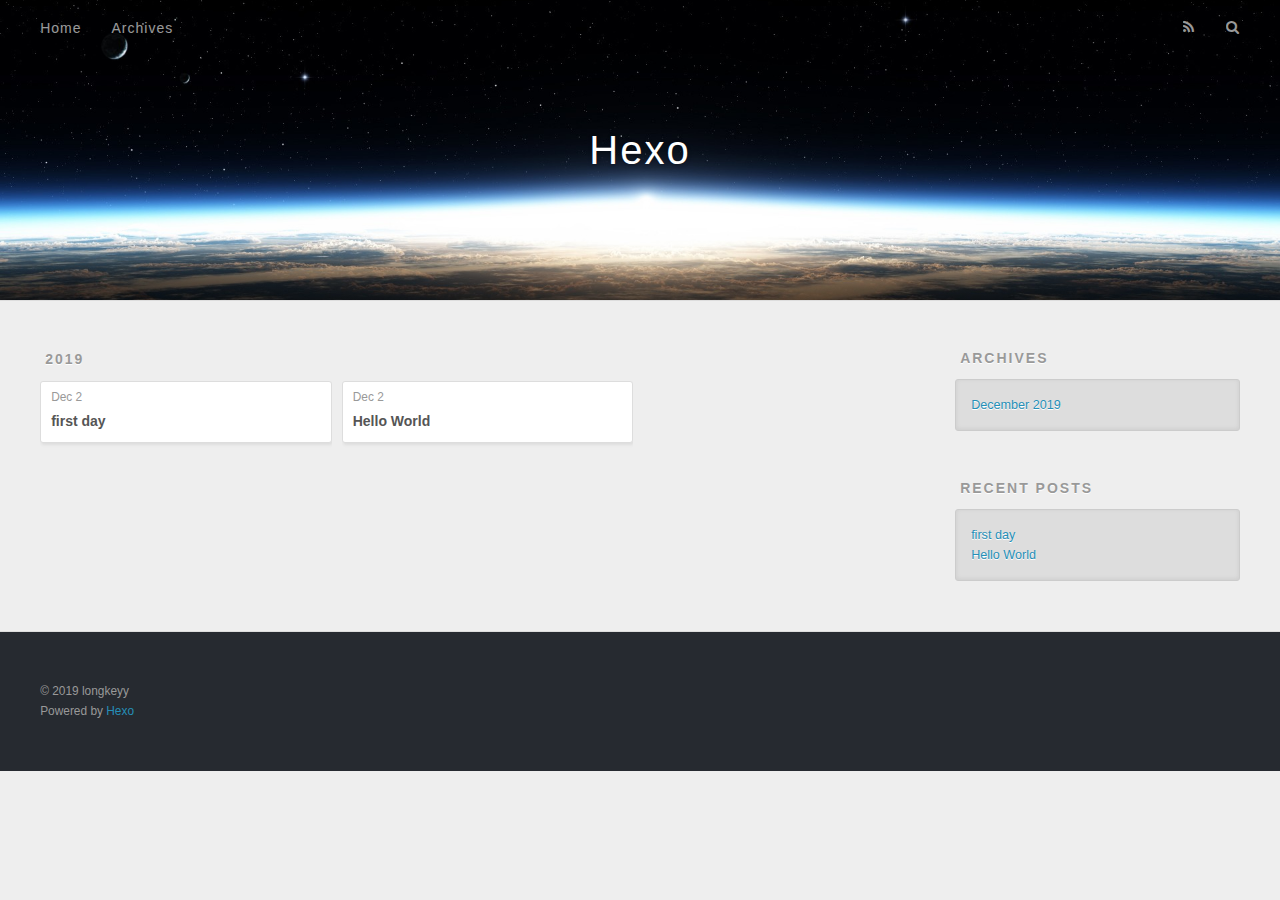
==== archives/index.html @ f872dfba "Site updated: 2019-12-02 22:12:30" ====
<!DOCTYPE html>
<html>
<head>
  <meta charset="utf-8">
  

  
  <title>Archives | Hexo</title>
  <meta name="viewport" content="width=device-width, initial-scale=1, maximum-scale=1">
  <meta property="og:type" content="website">
<meta property="og:title" content="Hexo">
<meta property="og:url" content="http:&#x2F;&#x2F;longkeyy.github.io&#x2F;archives&#x2F;index.html">
<meta property="og:site_name" content="Hexo">
<meta property="og:locale" content="en">
<meta name="twitter:card" content="summary">
  
    <link rel="alternate" href="/atom.xml" title="Hexo" type="application/atom+xml">
  
  
    <link rel="icon" href="/favicon.png">
  
  
    <link href="//fonts.googleapis.com/css?family=Source+Code+Pro" rel="stylesheet" type="text/css">
  
  <link rel="stylesheet" href="/css/style.css">
</head>

<body>
  <div id="container">
    <div id="wrap">
      <header id="header">
  <div id="banner"></div>
  <div id="header-outer" class="outer">
    <div id="header-title" class="inner">
      <h1 id="logo-wrap">
        <a href="/" id="logo">Hexo</a>
      </h1>
      
    </div>
    <div id="header-inner" class="inner">
      <nav id="main-nav">
        <a id="main-nav-toggle" class="nav-icon"></a>
        
          <a class="main-nav-link" href="/">Home</a>
        
          <a class="main-nav-link" href="/archives">Archives</a>
        
      </nav>
      <nav id="sub-nav">
        
          <a id="nav-rss-link" class="nav-icon" href="/atom.xml" title="RSS Feed"></a>
        
        <a id="nav-search-btn" class="nav-icon" title="Search"></a>
      </nav>
      <div id="search-form-wrap">
        <form action="//google.com/search" method="get" accept-charset="UTF-8" class="search-form"><input type="search" name="q" class="search-form-input" placeholder="Search"><button type="submit" class="search-form-submit">&#xF002;</button><input type="hidden" name="sitesearch" value="http://longkeyy.github.io"></form>
      </div>
    </div>
  </div>
</header>
      <div class="outer">
        <section id="main">
  
  
    
    
      
      
      <section class="archives-wrap">
        <div class="archive-year-wrap">
          <a href="/archives/2019" class="archive-year">2019</a>
        </div>
        <div class="archives">
    
    <article class="archive-article archive-type-post">
  <div class="archive-article-inner">
    <header class="archive-article-header">
      <a href="/2019/12/02/first-day/" class="archive-article-date">
  <time datetime="2019-12-02T13:22:38.000Z" itemprop="datePublished">Dec 2</time>
</a>
      
  
    <h1 itemprop="name">
      <a class="archive-article-title" href="/2019/12/02/first-day/">first day</a>
    </h1>
  

    </header>
  </div>
</article>
  
    
    
    <article class="archive-article archive-type-post">
  <div class="archive-article-inner">
    <header class="archive-article-header">
      <a href="/2019/12/02/hello-world/" class="archive-article-date">
  <time datetime="2019-12-02T11:23:50.571Z" itemprop="datePublished">Dec 2</time>
</a>
      
  
    <h1 itemprop="name">
      <a class="archive-article-title" href="/2019/12/02/hello-world/">Hello World</a>
    </h1>
  

    </header>
  </div>
</article>
  
  
    </div></section>
  


</section>
        
          <aside id="sidebar">
  
    

  
    

  
    
  
    
  <div class="widget-wrap">
    <h3 class="widget-title">Archives</h3>
    <div class="widget">
      <ul class="archive-list"><li class="archive-list-item"><a class="archive-list-link" href="/archives/2019/12/">December 2019</a></li></ul>
    </div>
  </div>


  
    
  <div class="widget-wrap">
    <h3 class="widget-title">Recent Posts</h3>
    <div class="widget">
      <ul>
        
          <li>
            <a href="/2019/12/02/first-day/">first day</a>
          </li>
        
          <li>
            <a href="/2019/12/02/hello-world/">Hello World</a>
          </li>
        
      </ul>
    </div>
  </div>

  
</aside>
        
      </div>
      <footer id="footer">
  
  <div class="outer">
    <div id="footer-info" class="inner">
      &copy; 2019 longkeyy<br>
      Powered by <a href="http://hexo.io/" target="_blank">Hexo</a>
    </div>
  </div>
</footer>
    </div>
    <nav id="mobile-nav">
  
    <a href="/" class="mobile-nav-link">Home</a>
  
    <a href="/archives" class="mobile-nav-link">Archives</a>
  
</nav>
    

<script src="//ajax.googleapis.com/ajax/libs/jquery/2.0.3/jquery.min.js"></script>


  <link rel="stylesheet" href="/fancybox/jquery.fancybox.css">
  <script src="/fancybox/jquery.fancybox.pack.js"></script>


<script src="/js/script.js"></script>



  </div>
</body>
</html>
---- css/style.css ----
body {
  width: 100%;
}
body:before,
body:after {
  content: "";
  display: table;
}
body:after {
  clear: both;
}
html,
body,
div,
span,
applet,
object,
iframe,
h1,
h2,
h3,
h4,
h5,
h6,
p,
blockquote,
pre,
a,
abbr,
acronym,
address,
big,
cite,
code,
del,
dfn,
em,
img,
ins,
kbd,
q,
s,
samp,
small,
strike,
strong,
sub,
sup,
tt,
var,
dl,
dt,
dd,
ol,
ul,
li,
fieldset,
form,
label,
legend,
table,
caption,
tbody,
tfoot,
thead,
tr,
th,
td {
  margin: 0;
  padding: 0;
  border: 0;
  outline: 0;
  font-weight: inherit;
  font-style: inherit;
  font-family: inherit;
  font-size: 100%;
  vertical-align: baseline;
}
body {
  line-height: 1;
  color: #000;
  background: #fff;
}
ol,
ul {
  list-style: none;
}
table {
  border-collapse: separate;
  border-spacing: 0;
  vertical-align: middle;
}
caption,
th,
td {
  text-align: left;
  font-weight: normal;
  vertical-align: middle;
}
a img {
  border: none;
}
input,
button {
  margin: 0;
  padding: 0;
}
input::-moz-focus-inner,
button::-moz-focus-inner {
  border: 0;
  padding: 0;
}
@font-face {
  font-family: FontAwesome;
  font-style: normal;
  font-weight: normal;
  src: url("fonts/fontawesome-webfont.eot?v=#4.0.3");
  src: url("fonts/fontawesome-webfont.eot?#iefix&v=#4.0.3") format("embedded-opentype"), url("fonts/fontawesome-webfont.woff?v=#4.0.3") format("woff"), url("fonts/fontawesome-webfont.ttf?v=#4.0.3") format("truetype"), url("fonts/fontawesome-webfont.svg#fontawesomeregular?v=#4.0.3") format("svg");
}
html,
body,
#container {
  height: 100%;
}
body {
  background: #eee;
  font: 14px -apple-system, BlinkMacSystemFont, "Segoe UI", "Roboto", "Oxygen", "Ubuntu", "Cantarell", "Fira Sans", "Droid Sans", "Helvetica Neue", sans-serif;
  -webkit-text-size-adjust: 100%;
}
.outer {
  max-width: 1220px;
  margin: 0 auto;
  padding: 0 20px;
}
.outer:before,
.outer:after {
  content: "";
  display: table;
}
.outer:after {
  clear: both;
}
.inner {
  display: inline;
  float: left;
  width: 98.33333333333333%;
  margin: 0 0.833333333333333%;
}
.left,
.alignleft {
  float: left;
}
.right,
.alignright {
  float: right;
}
.clear {
  clear: both;
}
#container {
  position: relative;
}
.mobile-nav-on {
  overflow: hidden;
}
#wrap {
  height: 100%;
  width: 100%;
  position: absolute;
  top: 0;
  left: 0;
  -webkit-transition: 0.2s ease-out;
  -moz-transition: 0.2s ease-out;
  -ms-transition: 0.2s ease-out;
  transition: 0.2s ease-out;
  z-index: 1;
  background: #eee;
}
.mobile-nav-on #wrap {
  left: 280px;
}
@media screen and (min-width: 768px) {
  #main {
    display: inline;
    float: left;
    width: 73.33333333333333%;
    margin: 0 0.833333333333333%;
  }
}
.article-date,
.article-category-link,
.archive-year,
.widget-title {
  text-decoration: none;
  text-transform: uppercase;
  letter-spacing: 2px;
  color: #999;
  margin-bottom: 1em;
  margin-left: 5px;
  line-height: 1em;
  text-shadow: 0 1px #fff;
  font-weight: bold;
}
.article-inner,
.archive-article-inner {
  background: #fff;
  -webkit-box-shadow: 1px 2px 3px #ddd;
  box-shadow: 1px 2px 3px #ddd;
  border: 1px solid #ddd;
  border-radius: 3px;
}
.article-entry h1,
.widget h1 {
  font-size: 2em;
}
.article-entry h2,
.widget h2 {
  font-size: 1.5em;
}
.article-entry h3,
.widget h3 {
  font-size: 1.3em;
}
.article-entry h4,
.widget h4 {
  font-size: 1.2em;
}
.article-entry h5,
.widget h5 {
  font-size: 1em;
}
.article-entry h6,
.widget h6 {
  font-size: 1em;
  color: #999;
}
.article-entry hr,
.widget hr {
  border: 1px dashed #ddd;
}
.article-entry strong,
.widget strong {
  font-weight: bold;
}
.article-entry em,
.widget em,
.article-entry cite,
.widget cite {
  font-style: italic;
}
.article-entry sup,
.widget sup,
.article-entry sub,
.widget sub {
  font-size: 0.75em;
  line-height: 0;
  position: relative;
  vertical-align: baseline;
}
.article-entry sup,
.widget sup {
  top: -0.5em;
}
.article-entry sub,
.widget sub {
  bottom: -0.2em;
}
.article-entry small,
.widget small {
  font-size: 0.85em;
}
.article-entry acronym,
.widget acronym,
.article-entry abbr,
.widget abbr {
  border-bottom: 1px dotted;
}
.article-entry ul,
.widget ul,
.article-entry ol,
.widget ol,
.article-entry dl,
.widget dl {
  margin: 0 20px;
  line-height: 1.6em;
}
.article-entry ul ul,
.widget ul ul,
.article-entry ol ul,
.widget ol ul,
.article-entry ul ol,
.widget ul ol,
.article-entry ol ol,
.widget ol ol {
  margin-top: 0;
  margin-bottom: 0;
}
.article-entry ul,
.widget ul {
  list-style: disc;
}
.article-entry ol,
.widget ol {
  list-style: decimal;
}
.article-entry dt,
.widget dt {
  font-weight: bold;
}
#header {
  height: 300px;
  position: relative;
  border-bottom: 1px solid #ddd;
}
#header:before,
#header:after {
  content: "";
  position: absolute;
  left: 0;
  right: 0;
  height: 40px;
}
#header:before {
  top: 0;
  background: -webkit-linear-gradient(rgba(0,0,0,0.2), transparent);
  background: -moz-linear-gradient(rgba(0,0,0,0.2), transparent);
  background: -ms-linear-gradient(rgba(0,0,0,0.2), transparent);
  background: linear-gradient(rgba(0,0,0,0.2), transparent);
}
#header:after {
  bottom: 0;
  background: -webkit-linear-gradient(transparent, rgba(0,0,0,0.2));
  background: -moz-linear-gradient(transparent, rgba(0,0,0,0.2));
  background: -ms-linear-gradient(transparent, rgba(0,0,0,0.2));
  background: linear-gradient(transparent, rgba(0,0,0,0.2));
}
#header-outer {
  height: 100%;
  position: relative;
}
#header-inner {
  position: relative;
  overflow: hidden;
}
#banner {
  position: absolute;
  top: 0;
  left: 0;
  width: 100%;
  height: 100%;
  background: url("images/banner.jpg") center #000;
  -webkit-background-size: cover;
  -moz-background-size: cover;
  background-size: cover;
  z-index: -1;
}
#header-title {
  text-align: center;
  height: 40px;
  position: absolute;
  top: 50%;
  left: 0;
  margin-top: -20px;
}
#logo,
#subtitle {
  text-decoration: none;
  color: #fff;
  font-weight: 300;
  text-shadow: 0 1px 4px rgba(0,0,0,0.3);
}
#logo {
  font-size: 40px;
  line-height: 40px;
  letter-spacing: 2px;
}
#subtitle {
  font-size: 16px;
  line-height: 16px;
  letter-spacing: 1px;
}
#subtitle-wrap {
  margin-top: 16px;
}
#main-nav {
  float: left;
  margin-left: -15px;
}
.nav-icon,
.main-nav-link {
  float: left;
  color: #fff;
  opacity: 0.6;
  text-decoration: none;
  text-shadow: 0 1px rgba(0,0,0,0.2);
  -webkit-transition: opacity 0.2s;
  -moz-transition: opacity 0.2s;
  -ms-transition: opacity 0.2s;
  transition: opacity 0.2s;
  display: block;
  padding: 20px 15px;
}
.nav-icon:hover,
.main-nav-link:hover {
  opacity: 1;
}
.nav-icon {
  font-family: FontAwesome;
  text-align: center;
  font-size: 14px;
  width: 14px;
  height: 14px;
  padding: 20px 15px;
  position: relative;
  cursor: pointer;
}
.main-nav-link {
  font-weight: 300;
  letter-spacing: 1px;
}
@media screen and (max-width: 479px) {
  .main-nav-link {
    display: none;
  }
}
#main-nav-toggle {
  display: none;
}
#main-nav-toggle:before {
  content: "\f0c9";
}
@media screen and (max-width: 479px) {
  #main-nav-toggle {
    display: block;
  }
}
#sub-nav {
  float: right;
  margin-right: -15px;
}
#nav-rss-link:before {
  content: "\f09e";
}
#nav-search-btn:before {
  content: "\f002";
}
#search-form-wrap {
  position: absolute;
  top: 15px;
  width: 150px;
  height: 30px;
  right: -150px;
  opacity: 0;
  -webkit-transition: 0.2s ease-out;
  -moz-transition: 0.2s ease-out;
  -ms-transition: 0.2s ease-out;
  transition: 0.2s ease-out;
}
#search-form-wrap.on {
  opacity: 1;
  right: 0;
}
@media screen and (max-width: 479px) {
  #search-form-wrap {
    width: 100%;
    right: -100%;
  }
}
.search-form {
  position: absolute;
  top: 0;
  left: 0;
  right: 0;
  background: #fff;
  padding: 5px 15px;
  border-radius: 15px;
  -webkit-box-shadow: 0 0 10px rgba(0,0,0,0.3);
  box-shadow: 0 0 10px rgba(0,0,0,0.3);
}
.search-form-input {
  border: none;
  background: none;
  color: #555;
  width: 100%;
  font: 13px -apple-system, BlinkMacSystemFont, "Segoe UI", "Roboto", "Oxygen", "Ubuntu", "Cantarell", "Fira Sans", "Droid Sans", "Helvetica Neue", sans-serif;
  outline: none;
}
.search-form-input::-webkit-search-results-decoration,
.search-form-input::-webkit-search-cancel-button {
  -webkit-appearance: none;
}
.search-form-submit {
  position: absolute;
  top: 50%;
  right: 10px;
  margin-top: -7px;
  font: 13px FontAwesome;
  border: none;
  background: none;
  color: #bbb;
  cursor: pointer;
}
.search-form-submit:hover,
.search-form-submit:focus {
  color: #777;
}
.article {
  margin: 50px 0;
}
.article-inner {
  overflow: hidden;
}
.article-meta:before,
.article-meta:after {
  content: "";
  display: table;
}
.article-meta:after {
  clear: both;
}
.article-date {
  float: left;
}
.article-category {
  float: left;
  line-height: 1em;
  color: #ccc;
  text-shadow: 0 1px #fff;
  margin-left: 8px;
}
.article-category:before {
  content: "\2022";
}
.article-category-link {
  margin: 0 12px 1em;
}
.article-header {
  padding: 20px 20px 0;
}
.article-title {
  text-decoration: none;
  font-size: 2em;
  font-weight: bold;
  color: #555;
  line-height: 1.1em;
  -webkit-transition: color 0.2s;
  -moz-transition: color 0.2s;
  -ms-transition: color 0.2s;
  transition: color 0.2s;
}
a.article-title:hover {
  color: #258fb8;
}
.article-entry {
  color: #555;
  padding: 0 20px;
}
.article-entry:before,
.article-entry:after {
  content: "";
  display: table;
}
.article-entry:after {
  clear: both;
}
.article-entry p,
.article-entry table {
  line-height: 1.6em;
  margin: 1.6em 0;
}
.article-entry h1,
.article-entry h2,
.article-entry h3,
.article-entry h4,
.article-entry h5,
.article-entry h6 {
  font-weight: bold;
}
.article-entry h1,
.article-entry h2,
.article-entry h3,
.article-entry h4,
.article-entry h5,
.article-entry h6 {
  line-height: 1.1em;
  margin: 1.1em 0;
}
.article-entry a {
  color: #258fb8;
  text-decoration: none;
}
.article-entry a:hover {
  text-decoration: underline;
}
.article-entry ul,
.article-entry ol,
.article-entry dl {
  margin-top: 1.6em;
  margin-bottom: 1.6em;
}
.article-entry img,
.article-entry video {
  max-width: 100%;
  height: auto;
  display: block;
  margin: auto;
}
.article-entry iframe {
  border: none;
}
.article-entry table {
  width: 100%;
  border-collapse: collapse;
  border-spacing: 0;
}
.article-entry th {
  font-weight: bold;
  border-bottom: 3px solid #ddd;
  padding-bottom: 0.5em;
}
.article-entry td {
  border-bottom: 1px solid #ddd;
  padding: 10px 0;
}
.article-entry blockquote {
  font-family: Georgia, "Times New Roman", serif;
  font-size: 1.4em;
  margin: 1.6em 20px;
  text-align: center;
}
.article-entry blockquote footer {
  font-size: 14px;
  margin: 1.6em 0;
  font-family: -apple-system, BlinkMacSystemFont, "Segoe UI", "Roboto", "Oxygen", "Ubuntu", "Cantarell", "Fira Sans", "Droid Sans", "Helvetica Neue", sans-serif;
}
.article-entry blockquote footer cite:before {
  content: "—";
  padding: 0 0.5em;
}
.article-entry .pullquote {
  text-align: left;
  width: 45%;
  margin: 0;
}
.article-entry .pullquote.left {
  margin-left: 0.5em;
  margin-right: 1em;
}
.article-entry .pullquote.right {
  margin-right: 0.5em;
  margin-left: 1em;
}
.article-entry .caption {
  color: #999;
  display: block;
  font-size: 0.9em;
  margin-top: 0.5em;
  position: relative;
  text-align: center;
}
.article-entry .video-container {
  position: relative;
  padding-top: 56.25%;
  height: 0;
  overflow: hidden;
}
.article-entry .video-container iframe,
.article-entry .video-container object,
.article-entry .video-container embed {
  position: absolute;
  top: 0;
  left: 0;
  width: 100%;
  height: 100%;
  margin-top: 0;
}
.article-more-link a {
  display: inline-block;
  line-height: 1em;
  padding: 6px 15px;
  border-radius: 15px;
  background: #eee;
  color: #999;
  text-shadow: 0 1px #fff;
  text-decoration: none;
}
.article-more-link a:hover {
  background: #258fb8;
  color: #fff;
  text-decoration: none;
  text-shadow: 0 1px #1e7293;
}
.article-footer {
  font-size: 0.85em;
  line-height: 1.6em;
  border-top: 1px solid #ddd;
  padding-top: 1.6em;
  margin: 0 20px 20px;
}
.article-footer:before,
.article-footer:after {
  content: "";
  display: table;
}
.article-footer:after {
  clear: both;
}
.article-footer a {
  color: #999;
  text-decoration: none;
}
.article-footer a:hover {
  color: #555;
}
.article-tag-list-item {
  float: left;
  margin-right: 10px;
}
.article-tag-list-link:before {
  content: "#";
}
.article-comment-link {
  float: right;
}
.article-comment-link:before {
  content: "\f075";
  font-family: FontAwesome;
  padding-right: 8px;
}
.article-share-link {
  cursor: pointer;
  float: right;
  margin-left: 20px;
}
.article-share-link:before {
  content: "\f064";
  font-family: FontAwesome;
  padding-right: 6px;
}
#article-nav {
  position: relative;
}
#article-nav:before,
#article-nav:after {
  content: "";
  display: table;
}
#article-nav:after {
  clear: both;
}
@media screen and (min-width: 768px) {
  #article-nav {
    margin: 50px 0;
  }
  #article-nav:before {
    width: 8px;
    height: 8px;
    position: absolute;
    top: 50%;
    left: 50%;
    margin-top: -4px;
    margin-left: -4px;
    content: "";
    border-radius: 50%;
    background: #ddd;
    -webkit-box-shadow: 0 1px 2px #fff;
    box-shadow: 0 1px 2px #fff;
  }
}
.article-nav-link-wrap {
  text-decoration: none;
  text-shadow: 0 1px #fff;
  color: #999;
  -webkit-box-sizing: border-box;
  -moz-box-sizing: border-box;
  box-sizing: border-box;
  margin-top: 50px;
  text-align: center;
  display: block;
}
.article-nav-link-wrap:hover {
  color: #555;
}
@media screen and (min-width: 768px) {
  .article-nav-link-wrap {
    width: 50%;
    margin-top: 0;
  }
}
@media screen and (min-width: 768px) {
  #article-nav-newer {
    float: left;
    text-align: right;
    padding-right: 20px;
  }
}
@media screen and (min-width: 768px) {
  #article-nav-older {
    float: right;
    text-align: left;
    padding-left: 20px;
  }
}
.article-nav-caption {
  text-transform: uppercase;
  letter-spacing: 2px;
  color: #ddd;
  line-height: 1em;
  font-weight: bold;
}
#article-nav-newer .article-nav-caption {
  margin-right: -2px;
}
.article-nav-title {
  font-size: 0.85em;
  line-height: 1.6em;
  margin-top: 0.5em;
}
.article-share-box {
  position: absolute;
  display: none;
  background: #fff;
  -webkit-box-shadow: 1px 2px 10px rgba(0,0,0,0.2);
  box-shadow: 1px 2px 10px rgba(0,0,0,0.2);
  border-radius: 3px;
  margin-left: -145px;
  overflow: hidden;
  z-index: 1;
}
.article-share-box.on {
  display: block;
}
.article-share-input {
  width: 100%;
  background: none;
  -webkit-box-sizing: border-box;
  -moz-box-sizing: border-box;
  box-sizing: border-box;
  font: 14px -apple-system, BlinkMacSystemFont, "Segoe UI", "Roboto", "Oxygen", "Ubuntu", "Cantarell", "Fira Sans", "Droid Sans", "Helvetica Neue", sans-serif;
  padding: 0 15px;
  color: #555;
  outline: none;
  border: 1px solid #ddd;
  border-radius: 3px 3px 0 0;
  height: 36px;
  line-height: 36px;
}
.article-share-links {
  background: #eee;
}
.article-share-links:before,
.article-share-links:after {
  content: "";
  display: table;
}
.article-share-links:after {
  clear: both;
}
.article-share-twitter,
.article-share-facebook,
.article-share-pinterest,
.article-share-google {
  width: 50px;
  height: 36px;
  display: block;
  float: left;
  position: relative;
  color: #999;
  text-shadow: 0 1px #fff;
}
.article-share-twitter:before,
.article-share-facebook:before,
.article-share-pinterest:before,
.article-share-google:before {
  font-size: 20px;
  font-family: FontAwesome;
  width: 20px;
  height: 20px;
  position: absolute;
  top: 50%;
  left: 50%;
  margin-top: -10px;
  margin-left: -10px;
  text-align: center;
}
.article-share-twitter:hover,
.article-share-facebook:hover,
.article-share-pinterest:hover,
.article-share-google:hover {
  color: #fff;
}
.article-share-twitter:before {
  content: "\f099";
}
.article-share-twitter:hover {
  background: #00aced;
  text-shadow: 0 1px #008abe;
}
.article-share-facebook:before {
  content: "\f09a";
}
.article-share-facebook:hover {
  background: #3b5998;
  text-shadow: 0 1px #2f477a;
}
.article-share-pinterest:before {
  content: "\f0d2";
}
.article-share-pinterest:hover {
  background: #cb2027;
  text-shadow: 0 1px #a21a1f;
}
.article-share-google:before {
  content: "\f0d5";
}
.article-share-google:hover {
  background: #dd4b39;
  text-shadow: 0 1px #be3221;
}
.article-gallery {
  background: #000;
  position: relative;
}
.article-gallery-photos {
  position: relative;
  overflow: hidden;
}
.article-gallery-img {
  display: none;
  max-width: 100%;
}
.article-gallery-img:first-child {
  display: block;
}
.article-gallery-img.loaded {
  position: absolute;
  display: block;
}
.article-gallery-img img {
  display: block;
  max-width: 100%;
  margin: 0 auto;
}
#comments {
  background: #fff;
  -webkit-box-shadow: 1px 2px 3px #ddd;
  box-shadow: 1px 2px 3px #ddd;
  padding: 20px;
  border: 1px solid #ddd;
  border-radius: 3px;
  margin: 50px 0;
}
#comments a {
  color: #258fb8;
}
.archives-wrap {
  margin: 50px 0;
}
.archives:before,
.archives:after {
  content: "";
  display: table;
}
.archives:after {
  clear: both;
}
.archive-year-wrap {
  margin-bottom: 1em;
}
.archives {
  -webkit-column-gap: 10px;
  -moz-column-gap: 10px;
  column-gap: 10px;
}
@media screen and (min-width: 480px) and (max-width: 767px) {
  .archives {
    -webkit-column-count: 2;
    -moz-column-count: 2;
    column-count: 2;
  }
}
@media screen and (min-width: 768px) {
  .archives {
    -webkit-column-count: 3;
    -moz-column-count: 3;
    column-count: 3;
  }
}
.archive-article {
  -webkit-column-break-inside: avoid;
  page-break-inside: avoid;
  overflow: hidden;
  break-inside: avoid-column;
}
.archive-article-inner {
  padding: 10px;
  margin-bottom: 15px;
}
.archive-article-title {
  text-decoration: none;
  font-weight: bold;
  color: #555;
  -webkit-transition: color 0.2s;
  -moz-transition: color 0.2s;
  -ms-transition: color 0.2s;
  transition: color 0.2s;
  line-height: 1.6em;
}
.archive-article-title:hover {
  color: #258fb8;
}
.archive-article-footer {
  margin-top: 1em;
}
.archive-article-date {
  color: #999;
  text-decoration: none;
  font-size: 0.85em;
  line-height: 1em;
  margin-bottom: 0.5em;
  display: block;
}
#page-nav {
  margin: 50px auto;
  background: #fff;
  -webkit-box-shadow: 1px 2px 3px #ddd;
  box-shadow: 1px 2px 3px #ddd;
  border: 1px solid #ddd;
  border-radius: 3px;
  text-align: center;
  color: #999;
  overflow: hidden;
}
#page-nav:before,
#page-nav:after {
  content: "";
  display: table;
}
#page-nav:after {
  clear: both;
}
#page-nav a,
#page-nav span {
  padding: 10px 20px;
  line-height: 1;
  height: 2ex;
}
#page-nav a {
  color: #999;
  text-decoration: none;
}
#page-nav a:hover {
  background: #999;
  color: #fff;
}
#page-nav .prev {
  float: left;
}
#page-nav .next {
  float: right;
}
#page-nav .page-number {
  display: inline-block;
}
@media screen and (max-width: 479px) {
  #page-nav .page-number {
    display: none;
  }
}
#page-nav .current {
  color: #555;
  font-weight: bold;
}
#page-nav .space {
  color: #ddd;
}
#footer {
  background: #262a30;
  padding: 50px 0;
  border-top: 1px solid #ddd;
  color: #999;
}
#footer a {
  color: #258fb8;
  text-decoration: none;
}
#footer a:hover {
  text-decoration: underline;
}
#footer-info {
  line-height: 1.6em;
  font-size: 0.85em;
}
.article-entry pre,
.article-entry .highlight {
  background: #2d2d2d;
  margin: 0 -20px;
  padding: 15px 20px;
  border-style: solid;
  border-color: #ddd;
  border-width: 1px 0;
  overflow: auto;
  color: #ccc;
  line-height: 22.400000000000002px;
}
.article-entry .highlight .gutter pre,
.article-entry .gist .gist-file .gist-data .line-numbers {
  color: #666;
  font-size: 0.85em;
}
.article-entry pre,
.article-entry code {
  font-family: "Source Code Pro", Consolas, Monaco, Menlo, Consolas, monospace;
}
.article-entry code {
  background: #eee;
  text-shadow: 0 1px #fff;
  padding: 0 0.3em;
}
.article-entry pre code {
  background: none;
  text-shadow: none;
  padding: 0;
}
.article-entry .highlight pre {
  border: none;
  margin: 0;
  padding: 0;
}
.article-entry .highlight table {
  margin: 0;
  width: auto;
}
.article-entry .highlight td {
  border: none;
  padding: 0;
}
.article-entry .highlight figcaption {
  font-size: 0.85em;
  color: #999;
  line-height: 1em;
  margin-bottom: 1em;
}
.article-entry .highlight figcaption:before,
.article-entry .highlight figcaption:after {
  content: "";
  display: table;
}
.article-entry .highlight figcaption:after {
  clear: both;
}
.article-entry .highlight figcaption a {
  float: right;
}
.article-entry .highlight .gutter pre {
  text-align: right;
  padding-right: 20px;
}
.article-entry .highlight .line {
  height: 22.400000000000002px;
}
.article-entry .highlight .line.marked {
  background: #515151;
}
.article-entry .gist {
  margin: 0 -20px;
  border-style: solid;
  border-color: #ddd;
  border-width: 1px 0;
  background: #2d2d2d;
  padding: 15px 20px 15px 0;
}
.article-entry .gist .gist-file {
  border: none;
  font-family: "Source Code Pro", Consolas, Monaco, Menlo, Consolas, monospace;
  margin: 0;
}
.article-entry .gist .gist-file .gist-data {
  background: none;
  border: none;
}
.article-entry .gist .gist-file .gist-data .line-numbers {
  background: none;
  border: none;
  padding: 0 20px 0 0;
}
.article-entry .gist .gist-file .gist-data .line-data {
  padding: 0 !important;
}
.article-entry .gist .gist-file .highlight {
  margin: 0;
  padding: 0;
  border: none;
}
.article-entry .gist .gist-file .gist-meta {
  background: #2d2d2d;
  color: #999;
  font: 0.85em -apple-system, BlinkMacSystemFont, "Segoe UI", "Roboto", "Oxygen", "Ubuntu", "Cantarell", "Fira Sans", "Droid Sans", "Helvetica Neue", sans-serif;
  text-shadow: 0 0;
  padding: 0;
  margin-top: 1em;
  margin-left: 20px;
}
.article-entry .gist .gist-file .gist-meta a {
  color: #258fb8;
  font-weight: normal;
}
.article-entry .gist .gist-file .gist-meta a:hover {
  text-decoration: underline;
}
pre .comment,
pre .title {
  color: #999;
}
pre .variable,
pre .attribute,
pre .tag,
pre .regexp,
pre .ruby .constant,
pre .xml .tag .title,
pre .xml .pi,
pre .xml .doctype,
pre .html .doctype,
pre .css .id,
pre .css .class,
pre .css .pseudo {
  color: #f2777a;
}
pre .number,
pre .preprocessor,
pre .built_in,
pre .literal,
pre .params,
pre .constant {
  color: #f99157;
}
pre .class,
pre .ruby .class .title,
pre .css .rules .attribute {
  color: #9c9;
}
pre .string,
pre .value,
pre .inheritance,
pre .header,
pre .ruby .symbol,
pre .xml .cdata {
  color: #9c9;
}
pre .css .hexcolor {
  color: #6cc;
}
pre .function,
pre .python .decorator,
pre .python .title,
pre .ruby .function .title,
pre .ruby .title .keyword,
pre .perl .sub,
pre .javascript .title,
pre .coffeescript .title {
  color: #69c;
}
pre .keyword,
pre .javascript .function {
  color: #c9c;
}
@media screen and (max-width: 479px) {
  #mobile-nav {
    position: absolute;
    top: 0;
    left: 0;
    width: 280px;
    height: 100%;
    background: #191919;
    border-right: 1px solid #fff;
  }
}
@media screen and (max-width: 479px) {
  .mobile-nav-link {
    display: block;
    color: #999;
    text-decoration: none;
    padding: 15px 20px;
    font-weight: bold;
  }
  .mobile-nav-link:hover {
    color: #fff;
  }
}
@media screen and (min-width: 768px) {
  #sidebar {
    display: inline;
    float: left;
    width: 23.333333333333332%;
    margin: 0 0.833333333333333%;
  }
}
.widget-wrap {
  margin: 50px 0;
}
.widget {
  color: #777;
  text-shadow: 0 1px #fff;
  background: #ddd;
  -webkit-box-shadow: 0 -1px 4px #ccc inset;
  box-shadow: 0 -1px 4px #ccc inset;
  border: 1px solid #ccc;
  padding: 15px;
  border-radius: 3px;
}
.widget a {
  color: #258fb8;
  text-decoration: none;
}
.widget a:hover {
  text-decoration: underline;
}
.widget ul ul,
.widget ol ul,
.widget dl ul,
.widget ul ol,
.widget ol ol,
.widget dl ol,
.widget ul dl,
.widget ol dl,
.widget dl dl {
  margin-left: 15px;
  list-style: disc;
}
.widget {
  line-height: 1.6em;
  word-wrap: break-word;
  font-size: 0.9em;
}
.widget ul,
.widget ol {
  list-style: none;
  margin: 0;
}
.widget ul ul,
.widget ol ul,
.widget ul ol,
.widget ol ol {
  margin: 0 20px;
}
.widget ul ul,
.widget ol ul {
  list-style: disc;
}
.widget ul ol,
.widget ol ol {
  list-style: decimal;
}
.category-list-count,
.tag-list-count,
.archive-list-count {
  padding-left: 5px;
  color: #999;
  font-size: 0.85em;
}
.category-list-count:before,
.tag-list-count:before,
.archive-list-count:before {
  content: "(";
}
.category-list-count:after,
.tag-list-count:after,
.archive-list-count:after {
  content: ")";
}
.tagcloud a {
  margin-right: 5px;
  display: inline-block;
}
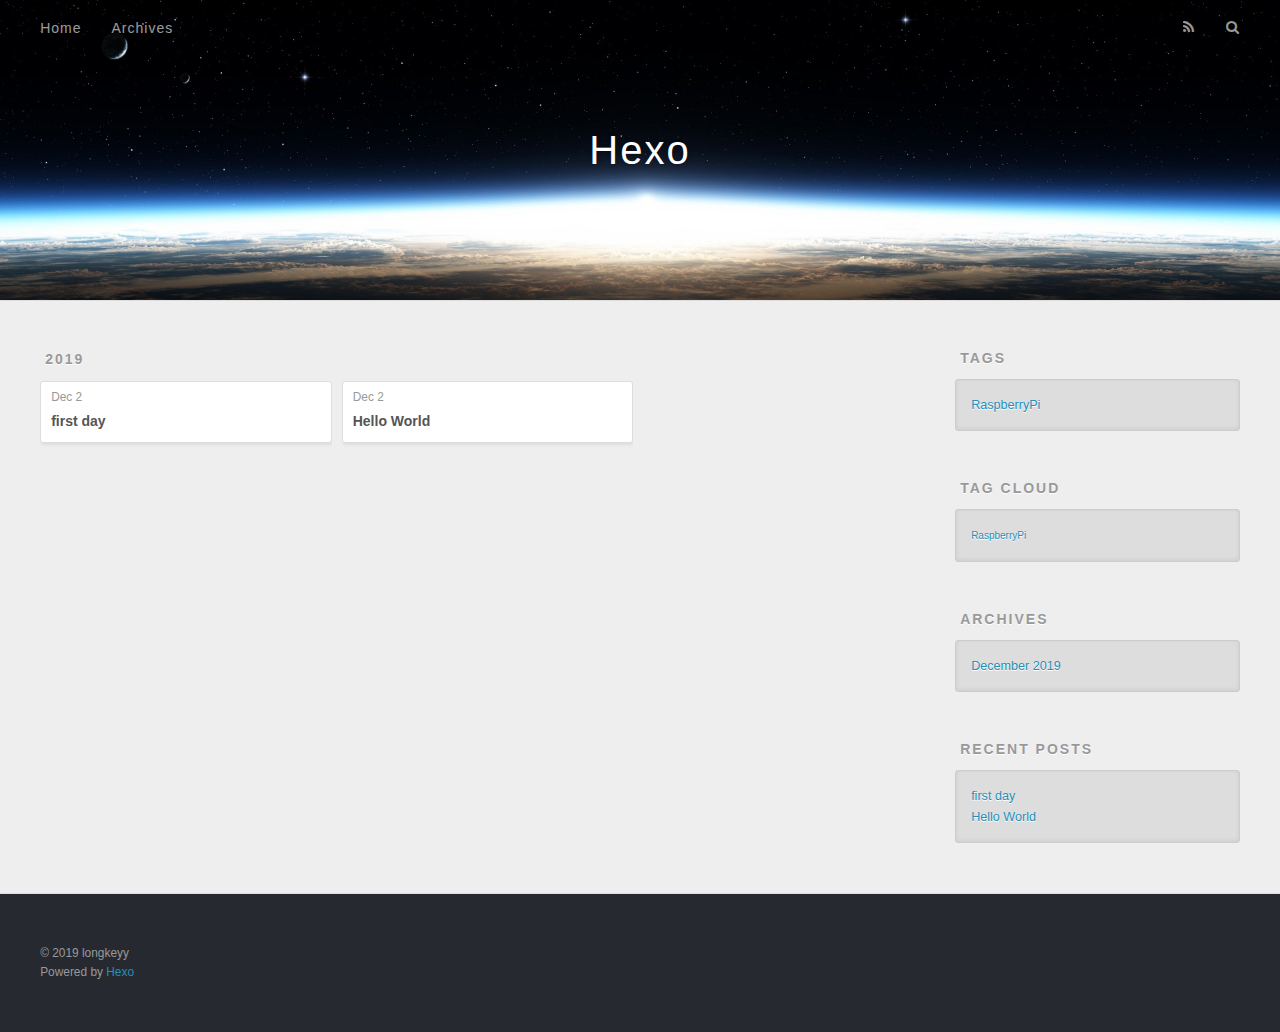
==== commit 0c9107ba: "Site updated: 2019-12-02 22:13:33" ====
--- a/archives/index.html
+++ b/archives/index.html
@@ -121,9 +121,23 @@
 
   
     
-
-  
-    
+  <div class="widget-wrap">
+    <h3 class="widget-title">Tags</h3>
+    <div class="widget">
+      <ul class="tag-list" itemprop="keywords"><li class="tag-list-item"><a class="tag-list-link" href="/tags/RaspberryPi/" rel="tag">RaspberryPi</a></li></ul>
+    </div>
+  </div>
+
+
+  
+    
+  <div class="widget-wrap">
+    <h3 class="widget-title">Tag Cloud</h3>
+    <div class="widget tagcloud">
+      <a href="/tags/RaspberryPi/" style="font-size: 10px;">RaspberryPi</a>
+    </div>
+  </div>
+
   
     
   <div class="widget-wrap">
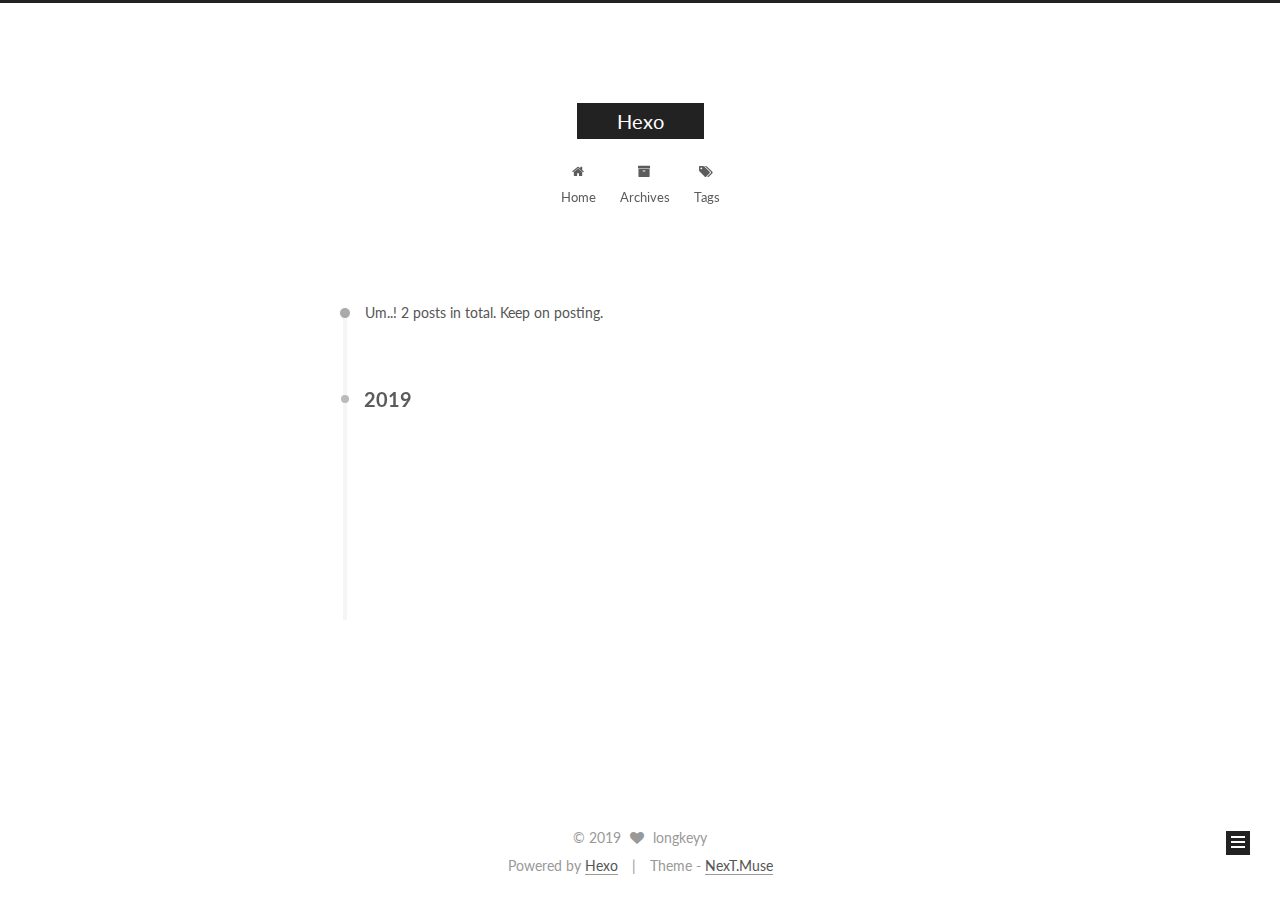
==== commit 8ec861c0: "Site updated: 2019-12-02 22:14:30" ====
--- a/archives/index.html
+++ b/archives/index.html
@@ -1,206 +1,605 @@
 <!DOCTYPE html>
-<html>
+
+
+
+  
+
+
+<html class="theme-next muse use-motion" lang="en">
 <head>
-  <meta charset="utf-8">
-  
-
-  
-  <title>Archives | Hexo</title>
-  <meta name="viewport" content="width=device-width, initial-scale=1, maximum-scale=1">
-  <meta property="og:type" content="website">
+  <meta charset="UTF-8"/>
+<meta http-equiv="X-UA-Compatible" content="IE=edge" />
+<meta name="viewport" content="width=device-width, initial-scale=1, maximum-scale=1"/>
+<meta name="theme-color" content="#222">
+
+
+
+
+
+
+
+
+
+<meta http-equiv="Cache-Control" content="no-transform" />
+<meta http-equiv="Cache-Control" content="no-siteapp" />
+
+
+
+
+
+
+
+
+
+
+
+
+
+
+
+  
+  
+  <link href="/lib/fancybox/source/jquery.fancybox.css?v=2.1.5" rel="stylesheet" type="text/css" />
+
+
+
+
+  
+  
+  
+  
+
+  
+    
+    
+  
+
+  
+
+  
+
+  
+
+  
+
+  
+    
+    
+    <link href="//fonts.googleapis.com/css?family=Lato:300,300italic,400,400italic,700,700italic&subset=latin,latin-ext" rel="stylesheet" type="text/css">
+  
+
+
+
+
+
+
+<link href="/lib/font-awesome/css/font-awesome.min.css?v=4.6.2" rel="stylesheet" type="text/css" />
+
+<link href="/css/main.css?v=5.1.2" rel="stylesheet" type="text/css" />
+
+
+  <meta name="keywords" content="Hexo, NexT" />
+
+
+
+
+
+
+
+
+  <link rel="shortcut icon" type="image/x-icon" href="/favicon.ico?v=5.1.2" />
+
+
+
+
+
+
+<meta property="og:type" content="website">
 <meta property="og:title" content="Hexo">
 <meta property="og:url" content="http:&#x2F;&#x2F;longkeyy.github.io&#x2F;archives&#x2F;index.html">
 <meta property="og:site_name" content="Hexo">
 <meta property="og:locale" content="en">
 <meta name="twitter:card" content="summary">
-  
-    <link rel="alternate" href="/atom.xml" title="Hexo" type="application/atom+xml">
-  
-  
-    <link rel="icon" href="/favicon.png">
-  
-  
-    <link href="//fonts.googleapis.com/css?family=Source+Code+Pro" rel="stylesheet" type="text/css">
-  
-  <link rel="stylesheet" href="/css/style.css">
+
+
+
+<script type="text/javascript" id="hexo.configurations">
+  var NexT = window.NexT || {};
+  var CONFIG = {
+    root: '/',
+    scheme: 'Muse',
+    sidebar: {"position":"left","display":"post","offset":12,"offset_float":12,"b2t":false,"scrollpercent":false,"onmobile":false},
+    fancybox: true,
+    tabs: true,
+    motion: true,
+    duoshuo: {
+      userId: '0',
+      author: 'Author'
+    },
+    algolia: {
+      applicationID: '',
+      apiKey: '',
+      indexName: '',
+      hits: {"per_page":10},
+      labels: {"input_placeholder":"Search for Posts","hits_empty":"We didn't find any results for the search: ${query}","hits_stats":"${hits} results found in ${time} ms"}
+    }
+  };
+</script>
+
+
+
+  <link rel="canonical" href="http://longkeyy.github.io/archives/"/>
+
+
+
+
+
+  <title>Archive | Hexo</title>
+  
+
+
+
+
+
+
+
+
+
+
+
+
+
+
 </head>
 
-<body>
-  <div id="container">
-    <div id="wrap">
-      <header id="header">
-  <div id="banner"></div>
-  <div id="header-outer" class="outer">
-    <div id="header-title" class="inner">
-      <h1 id="logo-wrap">
-        <a href="/" id="logo">Hexo</a>
-      </h1>
-      
+<body itemscope itemtype="http://schema.org/WebPage" lang="en">
+
+  
+  
+    
+  
+
+  <div class="container sidebar-position-left  page-archive  ">
+    <div class="headband"></div>
+
+    <header id="header" class="header" itemscope itemtype="http://schema.org/WPHeader">
+      <div class="header-inner"><div class="site-brand-wrapper">
+  <div class="site-meta ">
+    
+
+    <div class="custom-logo-site-title">
+      <a href="/"  class="brand" rel="start">
+        <span class="logo-line-before"><i></i></span>
+        <span class="site-title">Hexo</span>
+        <span class="logo-line-after"><i></i></span>
+      </a>
     </div>
-    <div id="header-inner" class="inner">
-      <nav id="main-nav">
-        <a id="main-nav-toggle" class="nav-icon"></a>
-        
-          <a class="main-nav-link" href="/">Home</a>
-        
-          <a class="main-nav-link" href="/archives">Archives</a>
-        
-      </nav>
-      <nav id="sub-nav">
-        
-          <a id="nav-rss-link" class="nav-icon" href="/atom.xml" title="RSS Feed"></a>
-        
-        <a id="nav-search-btn" class="nav-icon" title="Search"></a>
-      </nav>
-      <div id="search-form-wrap">
-        <form action="//google.com/search" method="get" accept-charset="UTF-8" class="search-form"><input type="search" name="q" class="search-form-input" placeholder="Search"><button type="submit" class="search-form-submit">&#xF002;</button><input type="hidden" name="sitesearch" value="http://longkeyy.github.io"></form>
+      
+        <p class="site-subtitle"></p>
+      
+  </div>
+
+  <div class="site-nav-toggle">
+    <button>
+      <span class="btn-bar"></span>
+      <span class="btn-bar"></span>
+      <span class="btn-bar"></span>
+    </button>
+  </div>
+</div>
+
+<nav class="site-nav">
+  
+
+  
+    <ul id="menu" class="menu">
+      
+        
+        <li class="menu-item menu-item-home">
+          <a href="/" rel="section">
+            
+              <i class="menu-item-icon fa fa-fw fa-home"></i> <br />
+            
+            Home
+          </a>
+        </li>
+      
+        
+        <li class="menu-item menu-item-archives">
+          <a href="/archives/" rel="section">
+            
+              <i class="menu-item-icon fa fa-fw fa-archive"></i> <br />
+            
+            Archives
+          </a>
+        </li>
+      
+        
+        <li class="menu-item menu-item-tags">
+          <a href="/tags/" rel="section">
+            
+              <i class="menu-item-icon fa fa-fw fa-tags"></i> <br />
+            
+            Tags
+          </a>
+        </li>
+      
+
+      
+    </ul>
+  
+
+  
+</nav>
+
+
+
+ </div>
+    </header>
+
+    <main id="main" class="main">
+      <div class="main-inner">
+        <div class="content-wrap">
+          <div id="content" class="content">
+            
+
+  
+  
+  
+  <div class="post-block archive">
+    <div id="posts" class="posts-collapse">
+      <span class="archive-move-on"></span>
+
+      <span class="archive-page-counter">
+        
+        
+        
+          
+        
+        Um..! 2 posts in total. Keep on posting.
+      </span>
+
+      
+
+        
+        
+        
+
+        
+          
+          <div class="collection-title">
+            <h2 class="archive-year motion-element" id="archive-year-2019">2019</h2>
+          </div>
+        
+        
+
+        
+
+  <article class="post post-type-normal" itemscope itemtype="http://schema.org/Article">
+    <header class="post-header">
+
+      <h2 class="post-title">
+        
+            <a class="post-title-link" href="/2019/12/02/first-day/" itemprop="url">
+              
+                <span itemprop="name">first day</span>
+              
+            </a>
+        
+      </h2>
+
+      <div class="post-meta">
+        <time class="post-time" itemprop="dateCreated"
+              datetime="2019-12-02T21:22:38+08:00"
+              content="2019-12-02" >
+          12-02
+        </time>
       </div>
+
+    </header>
+  </article>
+
+
+
+      
+
+        
+        
+        
+
+        
+        
+
+        
+
+  <article class="post post-type-normal" itemscope itemtype="http://schema.org/Article">
+    <header class="post-header">
+
+      <h2 class="post-title">
+        
+            <a class="post-title-link" href="/2019/12/02/hello-world/" itemprop="url">
+              
+                <span itemprop="name">Hello World</span>
+              
+            </a>
+        
+      </h2>
+
+      <div class="post-meta">
+        <time class="post-time" itemprop="dateCreated"
+              datetime="2019-12-02T19:23:50+08:00"
+              content="2019-12-02" >
+          12-02
+        </time>
+      </div>
+
+    </header>
+  </article>
+
+
+
+      
+
     </div>
   </div>
-</header>
-      <div class="outer">
-        <section id="main">
-  
-  
-    
-    
-      
-      
-      <section class="archives-wrap">
-        <div class="archive-year-wrap">
-          <a href="/archives/2019" class="archive-year">2019</a>
+  
+  
+  
+
+  
+
+
+
+          </div>
+          
+
+
+          
+
         </div>
-        <div class="archives">
-    
-    <article class="archive-article archive-type-post">
-  <div class="archive-article-inner">
-    <header class="archive-article-header">
-      <a href="/2019/12/02/first-day/" class="archive-article-date">
-  <time datetime="2019-12-02T13:22:38.000Z" itemprop="datePublished">Dec 2</time>
-</a>
-      
-  
-    <h1 itemprop="name">
-      <a class="archive-article-title" href="/2019/12/02/first-day/">first day</a>
-    </h1>
-  
-
-    </header>
-  </div>
-</article>
-  
-    
-    
-    <article class="archive-article archive-type-post">
-  <div class="archive-article-inner">
-    <header class="archive-article-header">
-      <a href="/2019/12/02/hello-world/" class="archive-article-date">
-  <time datetime="2019-12-02T11:23:50.571Z" itemprop="datePublished">Dec 2</time>
-</a>
-      
-  
-    <h1 itemprop="name">
-      <a class="archive-article-title" href="/2019/12/02/hello-world/">Hello World</a>
-    </h1>
-  
-
-    </header>
-  </div>
-</article>
-  
-  
-    </div></section>
-  
-
-
-</section>
-        
-          <aside id="sidebar">
-  
-    
-
-  
-    
-  <div class="widget-wrap">
-    <h3 class="widget-title">Tags</h3>
-    <div class="widget">
-      <ul class="tag-list" itemprop="keywords"><li class="tag-list-item"><a class="tag-list-link" href="/tags/RaspberryPi/" rel="tag">RaspberryPi</a></li></ul>
+        
+          
+  
+  <div class="sidebar-toggle">
+    <div class="sidebar-toggle-line-wrap">
+      <span class="sidebar-toggle-line sidebar-toggle-line-first"></span>
+      <span class="sidebar-toggle-line sidebar-toggle-line-middle"></span>
+      <span class="sidebar-toggle-line sidebar-toggle-line-last"></span>
     </div>
   </div>
 
-
-  
-    
-  <div class="widget-wrap">
-    <h3 class="widget-title">Tag Cloud</h3>
-    <div class="widget tagcloud">
-      <a href="/tags/RaspberryPi/" style="font-size: 10px;">RaspberryPi</a>
+  <aside id="sidebar" class="sidebar">
+    
+    <div class="sidebar-inner">
+
+      
+
+      
+
+      <section class="site-overview sidebar-panel sidebar-panel-active">
+        <div class="site-author motion-element" itemprop="author" itemscope itemtype="http://schema.org/Person">
+          <img class="site-author-image" itemprop="image"
+               src="/images/avatar.gif"
+               alt="longkeyy" />
+          <p class="site-author-name" itemprop="name">longkeyy</p>
+           
+              <p class="site-description motion-element" itemprop="description"></p>
+          
+        </div>
+        <nav class="site-state motion-element">
+
+          
+            <div class="site-state-item site-state-posts">
+              <a href="/archives/">
+                <span class="site-state-item-count">2</span>
+                <span class="site-state-item-name">posts</span>
+              </a>
+            </div>
+          
+
+          
+
+          
+            
+            
+            <div class="site-state-item site-state-tags">
+              
+                <span class="site-state-item-count">1</span>
+                <span class="site-state-item-name">tags</span>
+              
+            </div>
+          
+
+        </nav>
+
+        
+
+        <div class="links-of-author motion-element">
+          
+        </div>
+
+        
+        
+
+        
+        
+
+        
+
+
+      </section>
+
+      
+
+      
+
     </div>
+  </aside>
+
+
+        
+      </div>
+    </main>
+
+    <footer id="footer" class="footer">
+      <div class="footer-inner">
+        <div class="copyright" >
+  
+  &copy; 
+  <span itemprop="copyrightYear">2019</span>
+  <span class="with-love">
+    <i class="fa fa-heart"></i>
+  </span>
+  <span class="author" itemprop="copyrightHolder">longkeyy</span>
+</div>
+
+
+<div class="powered-by">
+  Powered by <a class="theme-link" href="https://hexo.io" target="_blank" rel="noopener">Hexo</a>
+</div>
+
+<div class="theme-info">
+  Theme -
+  <a class="theme-link" href="https://github.com/iissnan/hexo-theme-next" target="_blank" rel="noopener">
+    NexT.Muse
+  </a>
+</div>
+
+
+        
+
+        
+      </div>
+    </footer>
+
+    
+      <div class="back-to-top">
+        <i class="fa fa-arrow-up"></i>
+        
+      </div>
+    
+
   </div>
 
   
-    
-  <div class="widget-wrap">
-    <h3 class="widget-title">Archives</h3>
-    <div class="widget">
-      <ul class="archive-list"><li class="archive-list-item"><a class="archive-list-link" href="/archives/2019/12/">December 2019</a></li></ul>
-    </div>
-  </div>
-
-
-  
-    
-  <div class="widget-wrap">
-    <h3 class="widget-title">Recent Posts</h3>
-    <div class="widget">
-      <ul>
-        
-          <li>
-            <a href="/2019/12/02/first-day/">first day</a>
-          </li>
-        
-          <li>
-            <a href="/2019/12/02/hello-world/">Hello World</a>
-          </li>
-        
-      </ul>
-    </div>
-  </div>
-
-  
-</aside>
-        
-      </div>
-      <footer id="footer">
-  
-  <div class="outer">
-    <div id="footer-info" class="inner">
-      &copy; 2019 longkeyy<br>
-      Powered by <a href="http://hexo.io/" target="_blank">Hexo</a>
-    </div>
-  </div>
-</footer>
-    </div>
-    <nav id="mobile-nav">
-  
-    <a href="/" class="mobile-nav-link">Home</a>
-  
-    <a href="/archives" class="mobile-nav-link">Archives</a>
-  
-</nav>
-    
-
-<script src="//ajax.googleapis.com/ajax/libs/jquery/2.0.3/jquery.min.js"></script>
-
-
-  <link rel="stylesheet" href="/fancybox/jquery.fancybox.css">
-  <script src="/fancybox/jquery.fancybox.pack.js"></script>
-
-
-<script src="/js/script.js"></script>
-
-
-
-  </div>
+
+<script type="text/javascript">
+  if (Object.prototype.toString.call(window.Promise) !== '[object Function]') {
+    window.Promise = null;
+  }
+</script>
+
+
+
+
+
+
+
+
+
+  
+
+
+
+
+
+
+
+
+
+
+
+
+  
+  <script type="text/javascript" src="/lib/jquery/index.js?v=2.1.3"></script>
+
+  
+  <script type="text/javascript" src="/lib/fastclick/lib/fastclick.min.js?v=1.0.6"></script>
+
+  
+  <script type="text/javascript" src="/lib/jquery_lazyload/jquery.lazyload.js?v=1.9.7"></script>
+
+  
+  <script type="text/javascript" src="/lib/velocity/velocity.min.js?v=1.2.1"></script>
+
+  
+  <script type="text/javascript" src="/lib/velocity/velocity.ui.min.js?v=1.2.1"></script>
+
+  
+  <script type="text/javascript" src="/lib/fancybox/source/jquery.fancybox.pack.js?v=2.1.5"></script>
+
+
+  
+
+
+  <script type="text/javascript" src="/js/src/utils.js?v=5.1.2"></script>
+
+  <script type="text/javascript" src="/js/src/motion.js?v=5.1.2"></script>
+
+
+
+  
+  
+
+  
+  
+    <script type="text/javascript" id="motion.page.archive">
+      $('.archive-year').velocity('transition.slideLeftIn');
+    </script>
+  
+
+
+  
+
+
+  <script type="text/javascript" src="/js/src/bootstrap.js?v=5.1.2"></script>
+
+
+
+  
+
+
+  
+
+
+
+
+	
+
+
+
+
+
+  
+
+
+
+
+
+  
+
+
+
+
+
+
+  
+
+
+
+
+
+  
+
+  
+
+  
+
+  
+
+  
+
+  
+
 </body>
-</html>+</html>
--- a/css/main.css
+++ b/css/main.css
@@ -0,0 +1,2648 @@
+/* normalize.css v3.0.2 | MIT License | git.io/normalize */
+html {
+  font-family: sans-serif; /* 1 */
+  -ms-text-size-adjust: 100%; /* 2 */
+  -webkit-text-size-adjust: 100%; /* 2 */
+}
+body {
+  margin: 0;
+}
+article,
+aside,
+details,
+figcaption,
+figure,
+footer,
+header,
+hgroup,
+main,
+menu,
+nav,
+section,
+summary {
+  display: block;
+}
+audio,
+canvas,
+progress,
+video {
+  display: inline-block; /* 1 */
+  vertical-align: baseline; /* 2 */
+}
+audio:not([controls]) {
+  display: none;
+  height: 0;
+}
+[hidden],
+template {
+  display: none;
+}
+a {
+  background-color: transparent;
+}
+a:active,
+a:hover {
+  outline: 0;
+}
+abbr[title] {
+  border-bottom: 1px dotted;
+}
+b,
+strong {
+  font-weight: bold;
+}
+dfn {
+  font-style: italic;
+}
+h1 {
+  font-size: 2em;
+  margin: 0.67em 0;
+}
+mark {
+  background: #ff0;
+  color: #000;
+}
+small {
+  font-size: 80%;
+}
+sub,
+sup {
+  font-size: 75%;
+  line-height: 0;
+  position: relative;
+  vertical-align: baseline;
+}
+sup {
+  top: -0.5em;
+}
+sub {
+  bottom: -0.25em;
+}
+img {
+  border: 0;
+}
+svg:not(:root) {
+  overflow: hidden;
+}
+figure {
+  margin: 1em 40px;
+}
+hr {
+  -moz-box-sizing: content-box;
+  box-sizing: content-box;
+  height: 0;
+}
+pre {
+  overflow: auto;
+}
+code,
+kbd,
+pre,
+samp {
+  font-family: monospace, monospace;
+  font-size: 1em;
+}
+button,
+input,
+optgroup,
+select,
+textarea {
+  color: inherit; /* 1 */
+  font: inherit; /* 2 */
+  margin: 0; /* 3 */
+}
+button {
+  overflow: visible;
+}
+button,
+select {
+  text-transform: none;
+}
+button,
+html input[type="button"],
+input[type="reset"],
+input[type="submit"] {
+  -webkit-appearance: button; /* 2 */
+  cursor: pointer; /* 3 */
+}
+button[disabled],
+html input[disabled] {
+  cursor: default;
+}
+button::-moz-focus-inner,
+input::-moz-focus-inner {
+  border: 0;
+  padding: 0;
+}
+input {
+  line-height: normal;
+}
+input[type="checkbox"],
+input[type="radio"] {
+  box-sizing: border-box; /* 1 */
+  padding: 0; /* 2 */
+}
+input[type="number"]::-webkit-inner-spin-button,
+input[type="number"]::-webkit-outer-spin-button {
+  height: auto;
+}
+input[type="search"] {
+  -webkit-appearance: textfield; /* 1 */
+  -moz-box-sizing: content-box;
+  -webkit-box-sizing: content-box; /* 2 */
+  box-sizing: content-box;
+}
+input[type="search"]::-webkit-search-cancel-button,
+input[type="search"]::-webkit-search-decoration {
+  -webkit-appearance: none;
+}
+fieldset {
+  border: 1px solid #c0c0c0;
+  margin: 0 2px;
+  padding: 0.35em 0.625em 0.75em;
+}
+legend {
+  border: 0; /* 1 */
+  padding: 0; /* 2 */
+}
+textarea {
+  overflow: auto;
+}
+optgroup {
+  font-weight: bold;
+}
+table {
+  border-collapse: collapse;
+  border-spacing: 0;
+}
+td,
+th {
+  padding: 0;
+}
+::selection {
+  background: #262a30;
+  color: #fff;
+}
+body {
+  position: relative;
+  font-family: 'Lato', "PingFang SC", "Microsoft YaHei", sans-serif;
+  font-size: 14px;
+  line-height: 2;
+  color: #555;
+  background: #fff;
+}
+@media (max-width: 767px) {
+  body {
+    padding-right: 0 !important;
+  }
+}
+@media (min-width: 768px) and (max-width: 991px) {
+  body {
+    padding-right: 0 !important;
+  }
+}
+@media (min-width: 1600px) {
+  body {
+    font-size: 16px;
+  }
+}
+h1,
+h2,
+h3,
+h4,
+h5,
+h6 {
+  margin: 0;
+  padding: 0;
+  font-weight: bold;
+  line-height: 1.5;
+  font-family: 'Lato', "PingFang SC", "Microsoft YaHei", sans-serif;
+}
+h2,
+h3,
+h4,
+h5,
+h6 {
+  margin: 20px 0 15px;
+}
+h1 {
+  font-size: 22px;
+}
+@media (max-width: 767px) {
+  h1 {
+    font-size: 18px;
+  }
+}
+h2 {
+  font-size: 20px;
+}
+@media (max-width: 767px) {
+  h2 {
+    font-size: 16px;
+  }
+}
+h3 {
+  font-size: 18px;
+}
+@media (max-width: 767px) {
+  h3 {
+    font-size: 14px;
+  }
+}
+h4 {
+  font-size: 16px;
+}
+@media (max-width: 767px) {
+  h4 {
+    font-size: 12px;
+  }
+}
+h5 {
+  font-size: 14px;
+}
+@media (max-width: 767px) {
+  h5 {
+    font-size: 10px;
+  }
+}
+h6 {
+  font-size: 12px;
+}
+@media (max-width: 767px) {
+  h6 {
+    font-size: 8px;
+  }
+}
+p {
+  margin: 0 0 20px 0;
+}
+a {
+  color: #555;
+  text-decoration: none;
+  border-bottom: 1px solid #999;
+  word-wrap: break-word;
+}
+a:hover {
+  color: #222;
+  border-bottom-color: #222;
+}
+blockquote {
+  margin: 0;
+  padding: 0;
+}
+img {
+  display: block;
+  margin: auto;
+  max-width: 100%;
+  height: auto;
+}
+hr {
+  margin: 40px 0;
+  height: 3px;
+  border: none;
+  background-color: #ddd;
+  background-image: repeating-linear-gradient(-45deg, #fff, #fff 4px, transparent 4px, transparent 8px);
+}
+blockquote {
+  padding: 0 15px;
+  color: #666;
+  border-left: 4px solid #ddd;
+}
+blockquote cite::before {
+  content: "-";
+  padding: 0 5px;
+}
+dt {
+  font-weight: 700;
+}
+dd {
+  margin: 0;
+  padding: 0;
+}
+.text-left {
+  text-align: left;
+}
+.text-center {
+  text-align: center;
+}
+.text-right {
+  text-align: right;
+}
+.text-justify {
+  text-align: justify;
+}
+.text-nowrap {
+  white-space: nowrap;
+}
+.text-lowercase {
+  text-transform: lowercase;
+}
+.text-uppercase {
+  text-transform: uppercase;
+}
+.text-capitalize {
+  text-transform: capitalize;
+}
+.center-block {
+  display: block;
+  margin-left: auto;
+  margin-right: auto;
+}
+.clearfix:before,
+.clearfix:after {
+  content: " ";
+  display: table;
+}
+.clearfix:after {
+  clear: both;
+}
+.pullquote {
+  width: 45%;
+}
+.pullquote.left {
+  float: left;
+  margin-left: 5px;
+  margin-right: 10px;
+}
+.pullquote.right {
+  float: right;
+  margin-left: 10px;
+  margin-right: 5px;
+}
+.affix.affix.affix {
+  position: fixed;
+}
+.translation {
+  margin-top: -20px;
+  font-size: 14px;
+  color: #999;
+}
+.scrollbar-measure {
+  width: 100px;
+  height: 100px;
+  overflow: scroll;
+  position: absolute;
+  top: -9999px;
+}
+.use-motion .motion-element {
+  opacity: 0;
+}
+table {
+  margin: 20px 0;
+  width: 100%;
+  border-collapse: collapse;
+  border-spacing: 0;
+  border: 1px solid #ddd;
+  font-size: 14px;
+  table-layout: fixed;
+  word-wrap: break-all;
+}
+table>tbody>tr:nth-of-type(odd) {
+  background-color: #f9f9f9;
+}
+table>tbody>tr:hover {
+  background-color: #f5f5f5;
+}
+caption,
+th,
+td {
+  padding: 8px;
+  text-align: left;
+  vertical-align: middle;
+  font-weight: normal;
+}
+th,
+td {
+  border-bottom: 3px solid #ddd;
+  border-right: 1px solid #eee;
+}
+th {
+  padding-bottom: 10px;
+  font-weight: 700;
+}
+td {
+  border-bottom-width: 1px;
+}
+html,
+body {
+  height: 100%;
+}
+.container {
+  position: relative;
+  min-height: 100%;
+}
+.header-inner {
+  margin: 0 auto;
+  padding: 100px 0 70px;
+  width: 700px;
+}
+@media (min-width: 1600px) {
+  .container .header-inner {
+    width: 900px;
+  }
+}
+.main {
+  padding-bottom: 150px;
+}
+.main-inner {
+  margin: 0 auto;
+  width: 700px;
+}
+@media (min-width: 1600px) {
+  .container .main-inner {
+    width: 900px;
+  }
+}
+.footer {
+  position: absolute;
+  left: 0;
+  bottom: 0;
+  width: 100%;
+  min-height: 50px;
+}
+.footer-inner {
+  box-sizing: border-box;
+  margin: 20px auto;
+  width: 700px;
+}
+@media (min-width: 1600px) {
+  .container .footer-inner {
+    width: 900px;
+  }
+}
+pre,
+.highlight {
+  overflow: auto;
+  margin: 20px 0;
+  padding: 0;
+  font-size: 13px;
+  color: #4d4d4c;
+  background: #f7f7f7;
+  line-height: 1.6;
+}
+pre,
+code {
+  font-family: consolas, Menlo, "PingFang SC", "Microsoft YaHei", monospace;
+}
+code {
+  padding: 2px 4px;
+  word-wrap: break-word;
+  color: #555;
+  background: #eee;
+  border-radius: 3px;
+  font-size: 13px;
+}
+pre code {
+  padding: 0;
+  color: #4d4d4c;
+  background: none;
+  text-shadow: none;
+}
+.highlight {
+  border-radius: 1px;
+}
+.highlight pre {
+  border: none;
+  margin: 0;
+  padding: 10px 0;
+}
+.highlight table {
+  margin: 0;
+  width: auto;
+  border: none;
+}
+.highlight td {
+  border: none;
+  padding: 0;
+}
+.highlight figcaption {
+  font-size: 1em;
+  color: #4d4d4c;
+  line-height: 1em;
+  margin-bottom: 1em;
+}
+.highlight figcaption:before,
+.highlight figcaption:after {
+  content: " ";
+  display: table;
+}
+.highlight figcaption:after {
+  clear: both;
+}
+.highlight figcaption a {
+  float: right;
+  color: #4d4d4c;
+}
+.highlight figcaption a:hover {
+  border-bottom-color: #4d4d4c;
+}
+.highlight .gutter pre {
+  padding-left: 10px;
+  padding-right: 10px;
+  color: #869194;
+  text-align: right;
+  background-color: #eff2f3;
+}
+.highlight .code pre {
+  width: 100%;
+  padding-left: 10px;
+  padding-right: 10px;
+  background-color: #f7f7f7;
+}
+.highlight .line {
+  height: 20px;
+}
+.gutter {
+  -webkit-user-select: none;
+  -moz-user-select: none;
+  -ms-user-select: none;
+  user-select: none;
+}
+.gist table {
+  width: auto;
+}
+.gist table td {
+  border: none;
+}
+pre .deletion {
+  background: #fdd;
+}
+pre .addition {
+  background: #dfd;
+}
+pre .meta {
+  color: #8959a8;
+}
+pre .comment {
+  color: #8e908c;
+}
+pre .variable,
+pre .attribute,
+pre .tag,
+pre .regexp,
+pre .ruby .constant,
+pre .xml .tag .title,
+pre .xml .pi,
+pre .xml .doctype,
+pre .html .doctype,
+pre .css .id,
+pre .css .class,
+pre .css .pseudo {
+  color: #c82829;
+}
+pre .number,
+pre .preprocessor,
+pre .built_in,
+pre .literal,
+pre .params,
+pre .constant,
+pre .command {
+  color: #f5871f;
+}
+pre .ruby .class .title,
+pre .css .rules .attribute,
+pre .string,
+pre .value,
+pre .inheritance,
+pre .header,
+pre .ruby .symbol,
+pre .xml .cdata,
+pre .special,
+pre .number,
+pre .formula {
+  color: #718c00;
+}
+pre .title,
+pre .css .hexcolor {
+  color: #3e999f;
+}
+pre .function,
+pre .python .decorator,
+pre .python .title,
+pre .ruby .function .title,
+pre .ruby .title .keyword,
+pre .perl .sub,
+pre .javascript .title,
+pre .coffeescript .title {
+  color: #4271ae;
+}
+pre .keyword,
+pre .javascript .function {
+  color: #8959a8;
+}
+.full-image.full-image.full-image {
+  border: none;
+  max-width: 100%;
+  width: auto;
+  margin: 20px auto;
+}
+@media (min-width: 992px) {
+  .full-image.full-image.full-image {
+    max-width: none;
+    width: 110%;
+    margin: 25px -5%;
+  }
+}
+.blockquote-center,
+.page-home .post-type-quote blockquote,
+.page-post-detail .post-type-quote blockquote {
+  position: relative;
+  margin: 40px 0;
+  padding: 0;
+  border-left: none;
+  text-align: center;
+}
+.blockquote-center::before,
+.page-home .post-type-quote blockquote::before,
+.page-post-detail .post-type-quote blockquote::before,
+.blockquote-center::after,
+.page-home .post-type-quote blockquote::after,
+.page-post-detail .post-type-quote blockquote::after {
+  position: absolute;
+  content: ' ';
+  display: block;
+  width: 100%;
+  height: 24px;
+  opacity: 0.2;
+  background-repeat: no-repeat;
+  background-position: 0 -6px;
+  background-size: 22px 22px;
+}
+.blockquote-center::before,
+.page-home .post-type-quote blockquote::before,
+.page-post-detail .post-type-quote blockquote::before {
+  top: -20px;
+  background-image: url("../images/quote-l.svg");
+  border-top: 1px solid #ccc;
+}
+.blockquote-center::after,
+.page-home .post-type-quote blockquote::after,
+.page-post-detail .post-type-quote blockquote::after {
+  bottom: -20px;
+  background-image: url("../images/quote-r.svg");
+  border-bottom: 1px solid #ccc;
+  background-position: 100% 8px;
+}
+.blockquote-center p,
+.page-home .post-type-quote blockquote p,
+.page-post-detail .post-type-quote blockquote p,
+.blockquote-center div,
+.page-home .post-type-quote blockquote div,
+.page-post-detail .post-type-quote blockquote div {
+  text-align: center;
+}
+.post .post-body .group-picture img {
+  box-sizing: border-box;
+  padding: 0 3px;
+  border: none;
+}
+.post .group-picture-row {
+  overflow: hidden;
+  margin-top: 6px;
+}
+.post .group-picture-row:first-child {
+  margin-top: 0;
+}
+.post .group-picture-column {
+  float: left;
+}
+.page-post-detail .post-body .group-picture-column {
+  float: none;
+  margin-top: 10px;
+  width: auto !important;
+}
+.page-post-detail .post-body .group-picture-column img {
+  margin: 0 auto;
+}
+.page-archive .group-picture-container {
+  overflow: hidden;
+}
+.page-archive .group-picture-row {
+  float: left;
+}
+.page-archive .group-picture-row:first-child {
+  margin-top: 6px;
+}
+.page-archive .group-picture-column {
+  max-width: 150px;
+  max-height: 150px;
+}
+.post-body .note {
+  position: relative;
+  padding: 15px;
+  margin-bottom: 20px;
+  border: 1px solid #eee;
+  border-left-width: 5px;
+  border-radius: 3px;
+}
+.post-body .note h2,
+.post-body .note h3,
+.post-body .note h4,
+.post-body .note h5,
+.post-body .note h6 {
+  margin-top: 0;
+  margin-bottom: 0;
+  border-bottom: initial;
+  padding-top: 0 !important;
+}
+.post-body .note p:first-child,
+.post-body .note ul:first-child,
+.post-body .note ol:first-child,
+.post-body .note table:first-child,
+.post-body .note pre:first-child,
+.post-body .note blockquote:first-child {
+  margin-top: 0;
+}
+.post-body .note p:last-child,
+.post-body .note ul:last-child,
+.post-body .note ol:last-child,
+.post-body .note table:last-child,
+.post-body .note pre:last-child,
+.post-body .note blockquote:last-child {
+  margin-bottom: 0;
+}
+.post-body .note.default {
+  border-left-color: #777;
+}
+.post-body .note.default h2,
+.post-body .note.default h3,
+.post-body .note.default h4,
+.post-body .note.default h5,
+.post-body .note.default h6 {
+  color: #777;
+}
+.post-body .note.primary {
+  border-left-color: #6f42c1;
+}
+.post-body .note.primary h2,
+.post-body .note.primary h3,
+.post-body .note.primary h4,
+.post-body .note.primary h5,
+.post-body .note.primary h6 {
+  color: #6f42c1;
+}
+.post-body .note.info {
+  border-left-color: #428bca;
+}
+.post-body .note.info h2,
+.post-body .note.info h3,
+.post-body .note.info h4,
+.post-body .note.info h5,
+.post-body .note.info h6 {
+  color: #428bca;
+}
+.post-body .note.success {
+  border-left-color: #5cb85c;
+}
+.post-body .note.success h2,
+.post-body .note.success h3,
+.post-body .note.success h4,
+.post-body .note.success h5,
+.post-body .note.success h6 {
+  color: #5cb85c;
+}
+.post-body .note.warning {
+  border-left-color: #f0ad4e;
+}
+.post-body .note.warning h2,
+.post-body .note.warning h3,
+.post-body .note.warning h4,
+.post-body .note.warning h5,
+.post-body .note.warning h6 {
+  color: #f0ad4e;
+}
+.post-body .note.danger {
+  border-left-color: #d9534f;
+}
+.post-body .note.danger h2,
+.post-body .note.danger h3,
+.post-body .note.danger h4,
+.post-body .note.danger h5,
+.post-body .note.danger h6 {
+  color: #d9534f;
+}
+.post-body .label {
+  display: inline;
+  padding: 0 2px;
+  white-space: nowrap;
+}
+.post-body .label.default {
+  background-color: #f0f0f0;
+}
+.post-body .label.primary {
+  background-color: #efe6f7;
+}
+.post-body .label.info {
+  background-color: #e5f2f8;
+}
+.post-body .label.success {
+  background-color: #e7f4e9;
+}
+.post-body .label.warning {
+  background-color: #fcf6e1;
+}
+.post-body .label.danger {
+  background-color: #fae8eb;
+}
+.post-body .tabs {
+  position: relative;
+  display: block;
+  margin-bottom: 20px;
+  padding-top: 10px;
+}
+.post-body .tabs ul.nav-tabs {
+  margin: 0;
+  padding: 0;
+  display: flex;
+  margin-bottom: -1px;
+}
+@media (max-width: 413px) {
+  .post-body .tabs ul.nav-tabs {
+    display: block;
+    margin-bottom: 5px;
+  }
+}
+.post-body .tabs ul.nav-tabs li.tab {
+  list-style-type: none !important;
+  margin: 0 0.25em 0 0;
+  border-top: 3px solid transparent;
+  border-left: 1px solid transparent;
+  border-right: 1px solid transparent;
+}
+@media (max-width: 413px) {
+  .post-body .tabs ul.nav-tabs li.tab {
+    margin: initial;
+    border-top: 1px solid transparent;
+    border-left: 3px solid transparent;
+    border-right: 1px solid transparent;
+    border-bottom: 1px solid transparent;
+  }
+}
+.post-body .tabs ul.nav-tabs li.tab a {
+  outline: 0;
+  border-bottom: initial;
+  display: block;
+  line-height: 1.8em;
+  padding: 0.25em 0.75em;
+  transition-duration: 0.2s;
+  transition-timing-function: ease-out;
+  transition-delay: 0s;
+}
+.post-body .tabs ul.nav-tabs li.tab a i {
+  width: 1.285714285714286em;
+}
+.post-body .tabs ul.nav-tabs li.tab.active {
+  border-top: 3px solid #fc6423;
+  border-left: 1px solid #ddd;
+  border-right: 1px solid #ddd;
+  background-color: #fff;
+}
+@media (max-width: 413px) {
+  .post-body .tabs ul.nav-tabs li.tab.active {
+    border-top: 1px solid #ddd;
+    border-left: 3px solid #fc6423;
+    border-right: 1px solid #ddd;
+    border-bottom: 1px solid #ddd;
+  }
+}
+.post-body .tabs ul.nav-tabs li.tab.active a {
+  cursor: default;
+  color: #555;
+}
+.post-body .tabs .tab-content {
+  background-color: #fff;
+}
+.post-body .tabs .tab-content .tab-pane {
+  border: 1px solid #ddd;
+  padding: 20px 20px 0 20px;
+}
+.post-body .tabs .tab-content .tab-pane:not(.active) {
+  display: none !important;
+}
+.post-body .tabs .tab-content .tab-pane.active {
+  display: block !important;
+}
+.btn {
+  display: inline-block;
+  padding: 0 20px;
+  font-size: 14px;
+  color: #fff;
+  background: #222;
+  border: 2px solid #222;
+  text-decoration: none;
+  border-radius: 0;
+  transition-property: background-color;
+  transition-duration: 0.2s;
+  transition-timing-function: ease-in-out;
+  transition-delay: 0s;
+}
+.btn:hover,
+.post-button .btn:hover {
+  border-color: #222;
+  color: #222;
+  background: #fff;
+}
+.btn-bar {
+  display: block;
+  width: 22px;
+  height: 2px;
+  background: #555;
+  border-radius: 1px;
+}
+.btn-bar+.btn-bar {
+  margin-top: 4px;
+}
+.pagination {
+  margin: 120px 0 40px;
+  text-align: center;
+  border-top: 1px solid #eee;
+}
+.page-number-basic,
+.pagination .prev,
+.pagination .next,
+.pagination .page-number,
+.pagination .space {
+  display: inline-block;
+  position: relative;
+  top: -1px;
+  margin: 0 10px;
+  padding: 0 10px;
+  line-height: 30px;
+}
+@media (max-width: 767px) {
+  .page-number-basic,
+  .pagination .prev,
+  .pagination .next,
+  .pagination .page-number,
+  .pagination .space {
+    margin: 0 5px;
+  }
+}
+.pagination .prev,
+.pagination .next,
+.pagination .page-number {
+  border-bottom: 0;
+  border-top: 1px solid #eee;
+  transition-property: border-color;
+  transition-duration: 0.2s;
+  transition-timing-function: ease-in-out;
+  transition-delay: 0s;
+}
+.pagination .prev:hover,
+.pagination .next:hover,
+.pagination .page-number:hover {
+  border-top-color: #222;
+}
+.pagination .space {
+  padding: 0;
+  margin: 0;
+}
+.pagination .prev {
+  margin-left: 0;
+}
+.pagination .next {
+  margin-right: 0;
+}
+.pagination .page-number.current {
+  color: #fff;
+  background: #ccc;
+  border-top-color: #ccc;
+}
+@media (max-width: 767px) {
+  .pagination {
+    border-top: none;
+  }
+  .pagination .prev,
+  .pagination .next,
+  .pagination .page-number {
+    margin-bottom: 10px;
+    border-top: 0;
+    border-bottom: 1px solid #eee;
+  }
+  .pagination .prev:hover,
+  .pagination .next:hover,
+  .pagination .page-number:hover {
+    border-bottom-color: #222;
+  }
+}
+.comments {
+  margin: 60px 20px 0;
+}
+.tag-cloud {
+  text-align: center;
+}
+.tag-cloud a {
+  display: inline-block;
+  margin: 10px;
+}
+.back-to-top {
+  box-sizing: border-box;
+  position: fixed;
+  bottom: -100px;
+  right: 30px;
+  z-index: 1050;
+  padding: 0 6px;
+  width: 24px;
+  background: #222;
+  font-size: 12px;
+  opacity: 1;
+  color: #fff;
+  cursor: pointer;
+  text-align: center;
+  -webkit-transform: translateZ(0);
+  transition-property: bottom;
+  transition-duration: 0.2s;
+  transition-timing-function: ease-in-out;
+  transition-delay: 0s;
+}
+@media (min-width: 768px) and (max-width: 991px) {
+  .back-to-top {
+    display: none !important;
+  }
+}
+@media (max-width: 767px) {
+  .back-to-top {
+    display: none !important;
+  }
+}
+.back-to-top.back-to-top-on {
+  bottom: 19px;
+}
+.header {
+  background: transparent;
+}
+.header-inner {
+  position: relative;
+}
+.headband {
+  height: 3px;
+  background: #222;
+}
+.site-meta {
+  margin: 0;
+  text-align: center;
+}
+@media (max-width: 767px) {
+  .site-meta {
+    text-align: center;
+  }
+}
+.brand {
+  position: relative;
+  display: inline-block;
+  padding: 0 40px;
+  color: #fff;
+  background: #222;
+  border-bottom: none;
+}
+.brand:hover {
+  color: #fff;
+}
+.logo {
+  display: inline-block;
+  margin-right: 5px;
+  line-height: 36px;
+  vertical-align: top;
+}
+.site-title {
+  display: inline-block;
+  vertical-align: top;
+  line-height: 36px;
+  font-size: 20px;
+  font-weight: normal;
+  font-family: 'Lato', "PingFang SC", "Microsoft YaHei", sans-serif;
+}
+.site-subtitle {
+  margin-top: 10px;
+  font-size: 13px;
+  color: #999;
+}
+.use-motion .brand {
+  opacity: 0;
+}
+.use-motion .logo,
+.use-motion .site-title,
+.use-motion .site-subtitle {
+  opacity: 0;
+  position: relative;
+  top: -10px;
+}
+.site-nav-toggle {
+  display: none;
+  position: absolute;
+  top: 10px;
+  left: 10px;
+}
+@media (max-width: 767px) {
+  .site-nav-toggle {
+    display: block;
+  }
+}
+.site-nav-toggle button {
+  margin-top: 2px;
+  padding: 9px 10px;
+  background: transparent;
+  border: none;
+}
+@media (max-width: 767px) {
+  .site-nav {
+    display: none;
+    margin: 0 -10px;
+    padding: 0 10px;
+    clear: both;
+    border-top: 1px solid #ddd;
+  }
+}
+@media (min-width: 768px) and (max-width: 991px) {
+  .site-nav {
+    display: block !important;
+  }
+}
+@media (min-width: 992px) {
+  .site-nav {
+    display: block !important;
+  }
+}
+.menu {
+  margin-top: 20px;
+  padding-left: 0;
+  text-align: center;
+}
+.menu .menu-item {
+  display: inline-block;
+  margin: 0 10px;
+  list-style: none;
+}
+@media screen and (max-width: 767px) {
+  .menu .menu-item {
+    margin-top: 10px;
+  }
+}
+.menu .menu-item a {
+  display: block;
+  font-size: 13px;
+  line-height: inherit;
+  border-bottom: 1px solid transparent;
+  transition-property: border-color;
+  transition-duration: 0.2s;
+  transition-timing-function: ease-in-out;
+  transition-delay: 0s;
+}
+.menu .menu-item a:hover {
+  border-bottom-color: #222;
+}
+.menu .menu-item .fa {
+  margin-right: 5px;
+}
+.use-motion .menu-item {
+  opacity: 0;
+}
+.post-body {
+  font-family: 'Lato', "PingFang SC", "Microsoft YaHei", sans-serif;
+}
+@media (max-width: 767px) {
+  .post-body {
+    word-break: break-word;
+  }
+}
+.post-body .fancybox img {
+  display: block !important;
+  margin: 0 auto;
+  cursor: pointer;
+  cursor: zoom-in;
+  cursor: -webkit-zoom-in;
+}
+.post-body .image-caption,
+.post-body .figure .caption {
+  margin: 10px auto 15px;
+  text-align: center;
+  font-size: 14px;
+  color: #999;
+  font-weight: bold;
+  line-height: 1;
+}
+.post-sticky-flag {
+  display: inline-block;
+  font-size: 16px;
+  -ms-transform: rotate(30deg);
+  -webkit-transform: rotate(30deg);
+  -moz-transform: rotate(30deg);
+  -ms-transform: rotate(30deg);
+  -o-transform: rotate(30deg);
+  transform: rotate(30deg);
+}
+.posts-expand {
+  padding-top: 40px;
+}
+@media (max-width: 767px) {
+  .posts-expand {
+    margin: 0 20px;
+  }
+  .post-body pre {
+    padding: 10px;
+  }
+  .post-body pre .gutter pre {
+    padding-right: 10px;
+  }
+  .post-body .highlight {
+    margin-left: 0px;
+    margin-right: 0px;
+    padding: 0;
+  }
+  .post-body .highlight .gutter pre {
+    padding-right: 10px;
+  }
+}
+@media (min-width: 992px) {
+  .posts-expand .post-body {
+    text-align: justify;
+  }
+}
+.posts-expand .post-body h2,
+.posts-expand .post-body h3,
+.posts-expand .post-body h4,
+.posts-expand .post-body h5,
+.posts-expand .post-body h6 {
+  padding-top: 10px;
+}
+.posts-expand .post-body h2 .header-anchor,
+.posts-expand .post-body h3 .header-anchor,
+.posts-expand .post-body h4 .header-anchor,
+.posts-expand .post-body h5 .header-anchor,
+.posts-expand .post-body h6 .header-anchor {
+  float: right;
+  margin-left: 10px;
+  color: #ccc;
+  border-bottom-style: none;
+  visibility: hidden;
+}
+.posts-expand .post-body h2 .header-anchor:hover,
+.posts-expand .post-body h3 .header-anchor:hover,
+.posts-expand .post-body h4 .header-anchor:hover,
+.posts-expand .post-body h5 .header-anchor:hover,
+.posts-expand .post-body h6 .header-anchor:hover {
+  color: inherit;
+}
+.posts-expand .post-body h2:hover .header-anchor,
+.posts-expand .post-body h3:hover .header-anchor,
+.posts-expand .post-body h4:hover .header-anchor,
+.posts-expand .post-body h5:hover .header-anchor,
+.posts-expand .post-body h6:hover .header-anchor {
+  visibility: visible;
+}
+.posts-expand .post-body ul li {
+  list-style: circle;
+}
+.posts-expand .post-body img {
+  box-sizing: border-box;
+  margin: auto;
+  padding: 3px;
+  border: 1px solid #ddd;
+}
+.posts-expand .fancybox img {
+  margin: 0 auto;
+}
+@media (max-width: 767px) {
+  .posts-collapse {
+    margin: 0 20px;
+  }
+  .posts-collapse .post-title,
+  .posts-collapse .post-meta {
+    display: block;
+    width: auto;
+    text-align: left;
+  }
+}
+.posts-collapse {
+  position: relative;
+  z-index: 1010;
+  margin-left: 55px;
+}
+.posts-collapse::after {
+  content: " ";
+  position: absolute;
+  top: 20px;
+  left: 0;
+  margin-left: -2px;
+  width: 4px;
+  height: 100%;
+  background: #f5f5f5;
+  z-index: -1;
+}
+@media (max-width: 767px) {
+  .posts-collapse {
+    margin: 0 20px;
+  }
+}
+.posts-collapse .collection-title {
+  position: relative;
+  margin: 60px 0;
+}
+.posts-collapse .collection-title h1,
+.posts-collapse .collection-title h2 {
+  margin-left: 20px;
+}
+.posts-collapse .collection-title small {
+  color: #bbb;
+  margin-left: 5px;
+}
+.posts-collapse .collection-title::before {
+  content: " ";
+  position: absolute;
+  left: 0;
+  top: 50%;
+  margin-left: -4px;
+  margin-top: -4px;
+  width: 8px;
+  height: 8px;
+  background: #bbb;
+  border-radius: 50%;
+}
+.posts-collapse .post {
+  margin: 30px 0;
+}
+.posts-collapse .post-header {
+  position: relative;
+  transition-duration: 0.2s;
+  transition-timing-function: ease-in-out;
+  transition-delay: 0s;
+  transition-property: border;
+  border-bottom: 1px dashed #ccc;
+}
+.posts-collapse .post-header::before {
+  content: " ";
+  position: absolute;
+  left: 0;
+  top: 12px;
+  width: 6px;
+  height: 6px;
+  margin-left: -4px;
+  background: #bbb;
+  border-radius: 50%;
+  border: 1px solid #fff;
+  transition-duration: 0.2s;
+  transition-timing-function: ease-in-out;
+  transition-delay: 0s;
+  transition-property: background;
+}
+.posts-collapse .post-header:hover {
+  border-bottom-color: #666;
+}
+.posts-collapse .post-header:hover::before {
+  background: #222;
+}
+.posts-collapse .post-meta {
+  position: absolute;
+  font-size: 12px;
+  left: 20px;
+  top: 5px;
+}
+.posts-collapse .post-comments-count {
+  display: none;
+}
+.posts-collapse .post-title {
+  margin-left: 60px;
+  font-size: 16px;
+  font-weight: normal;
+  line-height: inherit;
+}
+.posts-collapse .post-title::after {
+  margin-left: 3px;
+  opacity: 0.6;
+}
+.posts-collapse .post-title a {
+  color: #666;
+  border-bottom: none;
+}
+.page-home .post-type-quote .post-header,
+.page-post-detail .post-type-quote .post-header,
+.page-home .post-type-quote .post-tags,
+.page-post-detail .post-type-quote .post-tags {
+  display: none;
+}
+.posts-expand .post-title {
+  font-size: 26px;
+  text-align: center;
+  word-break: break-word;
+  font-weight: 400;
+}
+@media (max-width: 767px) {
+  .posts-expand .post-title {
+    font-size: 22px;
+  }
+}
+.posts-expand .post-title-link {
+  display: inline-block;
+  position: relative;
+  color: #555;
+  border-bottom: none;
+  line-height: 1.2;
+  vertical-align: top;
+}
+.posts-expand .post-title-link::before {
+  content: "";
+  position: absolute;
+  width: 100%;
+  height: 2px;
+  bottom: 0;
+  left: 0;
+  background-color: #000;
+  visibility: hidden;
+  -webkit-transform: scaleX(0);
+  -moz-transform: scaleX(0);
+  -ms-transform: scaleX(0);
+  -o-transform: scaleX(0);
+  transform: scaleX(0);
+  transition-duration: 0.2s;
+  transition-timing-function: ease-in-out;
+  transition-delay: 0s;
+}
+.posts-expand .post-title-link:hover::before {
+  visibility: visible;
+  -webkit-transform: scaleX(1);
+  -moz-transform: scaleX(1);
+  -ms-transform: scaleX(1);
+  -o-transform: scaleX(1);
+  transform: scaleX(1);
+}
+.posts-expand .post-title-link .fa {
+  font-size: 16px;
+}
+.posts-expand .post-meta {
+  margin: 3px 0 60px 0;
+  color: #999;
+  font-family: 'Lato', "PingFang SC", "Microsoft YaHei", sans-serif;
+  font-size: 12px;
+  text-align: center;
+}
+.posts-expand .post-meta .post-category-list {
+  display: inline-block;
+  margin: 0;
+  padding: 3px;
+}
+.posts-expand .post-meta .post-category-list-link {
+  color: #999;
+}
+.posts-expand .post-meta .post-description {
+  font-size: 14px;
+  margin-top: 2px;
+}
+.post-wordcount {
+  display: inline-block;
+}
+.post-meta-divider {
+  margin: 0 0.5em;
+}
+.post-meta-item-icon {
+  margin-right: 3px;
+}
+@media (min-width: 768px) and (max-width: 991px) {
+  .post-meta-item-icon {
+    display: inline-block;
+  }
+}
+@media (max-width: 767px) {
+  .post-meta-item-icon {
+    display: inline-block;
+  }
+}
+@media (min-width: 768px) and (max-width: 991px) {
+  .post-meta-item-text {
+    display: none;
+  }
+}
+@media (max-width: 767px) {
+  .post-meta-item-text {
+    display: none;
+  }
+}
+@media (max-width: 767px) {
+  .posts-expand .post-comments-count {
+    display: none;
+  }
+}
+.post-button {
+  margin-top: 50px;
+}
+.post-button .btn {
+  color: #fff;
+  font-size: 14px;
+  background: #222;
+  border-radius: 0;
+  line-height: 2;
+  margin: 0 4px 8px 4px;
+}
+.post-button .fa-fw {
+  width: 1.285714285714286em;
+  text-align: left;
+}
+.posts-expand .post-tags {
+  margin-top: 40px;
+  text-align: center;
+}
+.posts-expand .post-tags a {
+  display: inline-block;
+  margin-right: 10px;
+  font-size: 13px;
+}
+.post-nav {
+  display: table;
+  margin-top: 15px;
+  width: 100%;
+  border-top: 1px solid #eee;
+}
+.post-nav-divider {
+  display: table-cell;
+  width: 10%;
+}
+.post-nav-item {
+  display: table-cell;
+  padding: 10px 0 0 0;
+  width: 45%;
+  vertical-align: top;
+}
+.post-nav-item a {
+  position: relative;
+  display: block;
+  line-height: 25px;
+  font-size: 14px;
+  color: #555;
+  border-bottom: none;
+}
+.post-nav-item a:hover {
+  color: #222;
+  border-bottom: none;
+}
+.post-nav-item a:active {
+  top: 2px;
+}
+.post-nav-item .fa {
+  position: absolute;
+  top: 8px;
+  left: 0;
+  font-size: 12px;
+}
+.post-nav-next a {
+  padding-left: 15px;
+}
+.post-nav-prev {
+  text-align: right;
+}
+.post-nav-prev a {
+  padding-right: 15px;
+}
+.post-nav-prev .fa {
+  right: 0;
+  left: auto;
+}
+.posts-expand .post-eof {
+  display: block;
+  margin: 80px auto 60px;
+  width: 8%;
+  height: 1px;
+  background: #ccc;
+  text-align: center;
+}
+.post:last-child .post-eof.post-eof.post-eof {
+  display: none;
+}
+.post-gallery {
+  display: table;
+  table-layout: fixed;
+  width: 100%;
+  border-collapse: separate;
+}
+.post-gallery-row {
+  display: table-row;
+}
+.post-gallery .post-gallery-img {
+  display: table-cell;
+  text-align: center;
+  vertical-align: middle;
+  border: none;
+}
+.post-gallery .post-gallery-img img {
+  max-width: 100%;
+  max-height: 100%;
+  border: none;
+}
+.fancybox-close,
+.fancybox-close:hover {
+  border: none;
+}
+.rtl.post-body p,
+.rtl.post-body a,
+.rtl.post-body h1,
+.rtl.post-body h2,
+.rtl.post-body h3,
+.rtl.post-body h4,
+.rtl.post-body h5,
+.rtl.post-body h6,
+.rtl.post-body li,
+.rtl.post-body ul,
+.rtl.post-body ol {
+  direction: rtl;
+  font-family: UKIJ Ekran;
+}
+.rtl.post-title {
+  font-family: UKIJ Ekran;
+}
+.sidebar {
+  position: fixed;
+  right: 0;
+  top: 0;
+  bottom: 0;
+  width: 0;
+  z-index: 1040;
+  box-shadow: inset 0 2px 6px #000;
+  background: #222;
+  -webkit-transform: translateZ(0);
+}
+.sidebar a {
+  color: #999;
+  border-bottom-color: #555;
+}
+.sidebar a:hover {
+  color: #eee;
+}
+@media (min-width: 768px) and (max-width: 991px) {
+  .sidebar {
+    display: none !important;
+  }
+}
+@media (max-width: 767px) {
+  .sidebar {
+    display: none !important;
+  }
+}
+.sidebar-inner {
+  position: relative;
+  padding: 20px 10px;
+  color: #999;
+  text-align: center;
+}
+.sidebar-toggle {
+  position: fixed;
+  right: 30px;
+  bottom: 45px;
+  width: 14px;
+  height: 14px;
+  padding: 5px;
+  background: #222;
+  line-height: 0;
+  z-index: 1050;
+  cursor: pointer;
+  -webkit-transform: translateZ(0);
+}
+@media (min-width: 768px) and (max-width: 991px) {
+  .sidebar-toggle {
+    display: none !important;
+  }
+}
+@media (max-width: 767px) {
+  .sidebar-toggle {
+    display: none !important;
+  }
+}
+.sidebar-toggle-line {
+  position: relative;
+  display: inline-block;
+  vertical-align: top;
+  height: 2px;
+  width: 100%;
+  background: #fff;
+  margin-top: 3px;
+}
+.sidebar-toggle-line:first-child {
+  margin-top: 0;
+}
+.site-author-image {
+  display: block;
+  margin: 0 auto;
+  padding: 2px;
+  max-width: 96px;
+  height: auto;
+  border: 2px solid #333;
+}
+.site-author-name {
+  margin: 5px 0 0;
+  text-align: center;
+  color: #f5f5f5;
+  font-weight: normal;
+}
+.site-description {
+  margin-top: 5px;
+  text-align: center;
+  font-size: 14px;
+  color: #999;
+}
+.site-state {
+  overflow: hidden;
+  line-height: 1.4;
+  white-space: nowrap;
+  text-align: center;
+}
+.site-state-item {
+  display: inline-block;
+  padding: 0 15px;
+  border-left: 1px solid #333;
+}
+.site-state-item:first-child {
+  border-left: none;
+}
+.site-state-item a {
+  border-bottom: none;
+}
+.site-state-item-count {
+  display: block;
+  text-align: center;
+  color: inherit;
+  font-weight: 600;
+  font-size: 18px;
+}
+.site-state-item-name {
+  font-size: 13px;
+  color: inherit;
+}
+.feed-link {
+  margin-top: 20px;
+}
+.feed-link a {
+  display: inline-block;
+  padding: 0 15px;
+  color: #fc6423;
+  border: 1px solid #fc6423;
+  border-radius: 4px;
+}
+.feed-link a i {
+  color: #fc6423;
+  font-size: 14px;
+}
+.feed-link a:hover {
+  color: #fff;
+  background: #fc6423;
+}
+.feed-link a:hover i {
+  color: #fff;
+}
+.links-of-author {
+  margin-top: 20px;
+  display: flex;
+  flex-wrap: wrap;
+  justify-content: center;
+}
+.links-of-author a {
+  display: inline-block;
+  vertical-align: middle;
+  margin-right: 10px;
+  margin-bottom: 10px;
+  border-bottom-color: #555;
+  font-size: 13px;
+}
+.links-of-author a:before {
+  display: inline-block;
+  vertical-align: middle;
+  margin-right: 3px;
+  content: " ";
+  width: 4px;
+  height: 4px;
+  border-radius: 50%;
+  background: #ff7147;
+}
+.links-of-blogroll {
+  font-size: 13px;
+}
+.links-of-blogroll-title {
+  margin-top: 20px;
+  font-size: 14px;
+  font-weight: 600;
+}
+.links-of-blogroll-list {
+  margin: 0;
+  padding: 0;
+  list-style: none;
+}
+.links-of-blogroll-item {
+  padding: 2px 10px;
+}
+.sidebar-nav {
+  margin: 0 0 20px;
+  padding-left: 0;
+}
+.sidebar-nav li {
+  display: inline-block;
+  cursor: pointer;
+  border-bottom: 1px solid transparent;
+  font-size: 14px;
+  color: #555;
+}
+.sidebar-nav li:hover {
+  color: #f5f5f5;
+}
+.page-post-detail .sidebar-nav-toc {
+  padding: 0 5px;
+}
+.page-post-detail .sidebar-nav-overview {
+  margin-left: 10px;
+}
+.sidebar-nav .sidebar-nav-active {
+  color: #87daff;
+  border-bottom-color: #87daff;
+}
+.sidebar-nav .sidebar-nav-active:hover {
+  color: #87daff;
+}
+.sidebar-panel {
+  display: none;
+}
+.sidebar-panel-active {
+  display: block;
+}
+.post-toc-empty {
+  font-size: 14px;
+  color: #666;
+}
+.post-toc-wrap {
+  overflow: hidden;
+}
+.post-toc {
+  overflow: auto;
+}
+.post-toc ol {
+  margin: 0;
+  padding: 0 2px 5px 10px;
+  text-align: left;
+  list-style: none;
+  font-size: 14px;
+}
+.post-toc ol > ol {
+  padding-left: 0;
+}
+.post-toc ol a {
+  transition-duration: 0.2s;
+  transition-timing-function: ease-in-out;
+  transition-delay: 0s;
+  transition-property: all;
+  color: #999;
+  border-bottom-color: #555;
+}
+.post-toc ol a:hover {
+  color: #ccc;
+  border-bottom-color: #ccc;
+}
+.post-toc .nav-item {
+  overflow: hidden;
+  text-overflow: ellipsis;
+  white-space: nowrap;
+  line-height: 1.8;
+}
+.post-toc .nav .nav-child {
+  display: none;
+}
+.post-toc .nav .active > .nav-child {
+  display: block;
+}
+.post-toc .nav .active-current > .nav-child {
+  display: block;
+}
+.post-toc .nav .active-current > .nav-child > .nav-item {
+  display: block;
+}
+.post-toc .nav .active > a {
+  color: #87daff;
+  border-bottom-color: #87daff;
+}
+.post-toc .nav .active-current > a {
+  color: #87daff;
+}
+.post-toc .nav .active-current > a:hover {
+  color: #87daff;
+}
+.footer {
+  font-size: 14px;
+  color: #999;
+}
+.footer img {
+  border: none;
+}
+.footer-inner {
+  text-align: center;
+}
+.with-love {
+  display: inline-block;
+  margin: 0 5px;
+}
+.powered-by,
+.theme-info {
+  display: inline-block;
+}
+.powered-by {
+  margin-right: 10px;
+}
+.powered-by::after {
+  content: "|";
+  padding-left: 10px;
+}
+.cc-license {
+  margin-top: 10px;
+  text-align: center;
+}
+.cc-license .cc-opacity {
+  opacity: 0.7;
+  border-bottom: none;
+}
+.cc-license .cc-opacity:hover {
+  opacity: 0.9;
+}
+.cc-license img {
+  display: inline-block;
+}
+.theme-next #ds-thread #ds-reset {
+  color: #555;
+}
+.theme-next #ds-thread #ds-reset .ds-replybox {
+  margin-bottom: 30px;
+}
+.theme-next #ds-thread #ds-reset .ds-replybox .ds-avatar,
+.theme-next #ds-reset .ds-avatar img {
+  box-shadow: none;
+}
+.theme-next #ds-thread #ds-reset .ds-textarea-wrapper {
+  border-color: #c7d4e1;
+  background: none;
+  border-top-right-radius: 3px;
+  border-top-left-radius: 3px;
+}
+.theme-next #ds-thread #ds-reset .ds-textarea-wrapper textarea {
+  height: 60px;
+}
+.theme-next #ds-reset .ds-rounded-top {
+  border-radius: 0;
+}
+.theme-next #ds-thread #ds-reset .ds-post-toolbar {
+  box-sizing: border-box;
+  border: 1px solid #c7d4e1;
+  background: #f6f8fa;
+}
+.theme-next #ds-thread #ds-reset .ds-post-options {
+  height: 40px;
+  border: none;
+  background: none;
+}
+.theme-next #ds-thread #ds-reset .ds-toolbar-buttons {
+  top: 11px;
+}
+.theme-next #ds-thread #ds-reset .ds-sync {
+  top: 5px;
+}
+.theme-next #ds-thread #ds-reset .ds-post-button {
+  top: 4px;
+  right: 5px;
+  width: 90px;
+  height: 30px;
+  border: 1px solid #c5ced7;
+  border-radius: 3px;
+  background-image: linear-gradient(#fbfbfc, #f5f7f9);
+  color: #60676d;
+}
+.theme-next #ds-thread #ds-reset .ds-post-button:hover {
+  background-position: 0 -30px;
+  color: #60676d;
+}
+.theme-next #ds-thread #ds-reset .ds-comments-info {
+  padding: 10px 0;
+}
+.theme-next #ds-thread #ds-reset .ds-sort {
+  display: none;
+}
+.theme-next #ds-thread #ds-reset li.ds-tab a.ds-current {
+  border: none;
+  background: #f6f8fa;
+  color: #60676d;
+}
+.theme-next #ds-thread #ds-reset li.ds-tab a.ds-current:hover {
+  background-color: #e9f0f7;
+  color: #60676d;
+}
+.theme-next #ds-thread #ds-reset li.ds-tab a {
+  border-radius: 2px;
+  padding: 5px;
+}
+.theme-next #ds-thread #ds-reset .ds-login-buttons p {
+  color: #999;
+  line-height: 36px;
+}
+.theme-next #ds-thread #ds-reset .ds-login-buttons .ds-service-list li {
+  height: 28px;
+}
+.theme-next #ds-thread #ds-reset .ds-service-list a {
+  background: none;
+  padding: 5px;
+  border: 1px solid;
+  border-radius: 3px;
+  text-align: center;
+}
+.theme-next #ds-thread #ds-reset .ds-service-list a:hover {
+  color: #fff;
+  background: #666;
+}
+.theme-next #ds-thread #ds-reset .ds-service-list .ds-weibo {
+  color: #fc9b00;
+  border-color: #fc9b00;
+}
+.theme-next #ds-thread #ds-reset .ds-service-list .ds-weibo:hover {
+  background: #fc9b00;
+}
+.theme-next #ds-thread #ds-reset .ds-service-list .ds-qq {
+  color: #60a3ec;
+  border-color: #60a3ec;
+}
+.theme-next #ds-thread #ds-reset .ds-service-list .ds-qq:hover {
+  background: #60a3ec;
+}
+.theme-next #ds-thread #ds-reset .ds-service-list .ds-renren {
+  color: #2e7ac4;
+  border-color: #2e7ac4;
+}
+.theme-next #ds-thread #ds-reset .ds-service-list .ds-renren:hover {
+  background: #2e7ac4;
+}
+.theme-next #ds-thread #ds-reset .ds-service-list .ds-douban {
+  color: #37994c;
+  border-color: #37994c;
+}
+.theme-next #ds-thread #ds-reset .ds-service-list .ds-douban:hover {
+  background: #37994c;
+}
+.theme-next #ds-thread #ds-reset .ds-service-list .ds-kaixin {
+  color: #fef20d;
+  border-color: #fef20d;
+}
+.theme-next #ds-thread #ds-reset .ds-service-list .ds-kaixin:hover {
+  background: #fef20d;
+}
+.theme-next #ds-thread #ds-reset .ds-service-list .ds-netease {
+  color: #f00;
+  border-color: #f00;
+}
+.theme-next #ds-thread #ds-reset .ds-service-list .ds-netease:hover {
+  background: #f00;
+}
+.theme-next #ds-thread #ds-reset .ds-service-list .ds-sohu {
+  color: #ffcb05;
+  border-color: #ffcb05;
+}
+.theme-next #ds-thread #ds-reset .ds-service-list .ds-sohu:hover {
+  background: #ffcb05;
+}
+.theme-next #ds-thread #ds-reset .ds-service-list .ds-baidu {
+  color: #2831e0;
+  border-color: #2831e0;
+}
+.theme-next #ds-thread #ds-reset .ds-service-list .ds-baidu:hover {
+  background: #2831e0;
+}
+.theme-next #ds-thread #ds-reset .ds-service-list .ds-google {
+  color: #166bec;
+  border-color: #166bec;
+}
+.theme-next #ds-thread #ds-reset .ds-service-list .ds-google:hover {
+  background: #166bec;
+}
+.theme-next #ds-thread #ds-reset .ds-service-list .ds-weixin {
+  color: #00ce0d;
+  border-color: #00ce0d;
+}
+.theme-next #ds-thread #ds-reset .ds-service-list .ds-weixin:hover {
+  background: #00ce0d;
+}
+.theme-next #ds-thread #ds-reset .ds-service-list .ds-more-services {
+  border: none;
+}
+.theme-next #ds-thread #ds-reset .ds-service-list .ds-more-services:hover {
+  background: none;
+}
+.theme-next #ds-reset .duoshuo-ua-admin {
+  display: inline-block;
+  color: #f00;
+}
+.theme-next #ds-reset .duoshuo-ua-platform,
+.theme-next #ds-reset .duoshuo-ua-browser {
+  color: #ccc;
+}
+.theme-next #ds-reset .duoshuo-ua-platform .fa,
+.theme-next #ds-reset .duoshuo-ua-browser .fa {
+  display: inline-block;
+  margin-right: 3px;
+}
+.theme-next #ds-reset .duoshuo-ua-separator {
+  display: inline-block;
+  margin-left: 5px;
+}
+.theme-next .this_ua {
+  background-color: #ccc !important;
+  border-radius: 4px;
+  padding: 0 5px !important;
+  margin: 1px 1px !important;
+  border: 1px solid #bbb !important;
+  color: #fff;
+  display: inline-block !important;
+}
+.theme-next .this_ua.admin {
+  background-color: #d9534f !important;
+  border-color: #d9534f !important;
+}
+.theme-next .this_ua.platform.iOS,
+.theme-next .this_ua.platform.Mac,
+.theme-next .this_ua.platform.Windows {
+  background-color: #39b3d7 !important;
+  border-color: #46b8da !important;
+}
+.theme-next .this_ua.platform.Linux {
+  background-color: #3a3a3a !important;
+  border-color: #1f1f1f !important;
+}
+.theme-next .this_ua.platform.Android {
+  background-color: #00c47d !important;
+  border-color: #01b171 !important;
+}
+.theme-next .this_ua.browser.Mobile,
+.theme-next .this_ua.browser.Chrome {
+  background-color: #5cb85c !important;
+  border-color: #4cae4c !important;
+}
+.theme-next .this_ua.browser.Firefox {
+  background-color: #f0ad4e !important;
+  border-color: #eea236 !important;
+}
+.theme-next .this_ua.browser.Maxthon,
+.theme-next .this_ua.browser.IE {
+  background-color: #428bca !important;
+  border-color: #357ebd !important;
+}
+.theme-next .this_ua.browser.baidu,
+.theme-next .this_ua.browser.UCBrowser,
+.theme-next .this_ua.browser.Opera {
+  background-color: #d9534f !important;
+  border-color: #d43f3a !important;
+}
+.theme-next .this_ua.browser.Android,
+.theme-next .this_ua.browser.QQBrowser {
+  background-color: #78ace9 !important;
+  border-color: #4cae4c !important;
+}
+.post-spread {
+  margin-top: 20px;
+  text-align: center;
+}
+.jiathis_style {
+  display: inline-block;
+}
+.jiathis_style a {
+  border: none;
+}
+.fa {
+  font-family: FontAwesome !important;
+}
+.post-spread {
+  margin-top: 20px;
+  text-align: center;
+}
+.bdshare-slide-button-box a {
+  border: none;
+}
+.bdsharebuttonbox {
+  display: inline-block;
+}
+.bdsharebuttonbox a {
+  border: none;
+}
+.local-search-pop-overlay {
+  position: fixed;
+  width: 100%;
+  height: 100%;
+  top: 0;
+  left: 0;
+  z-index: 2080;
+  background-color: rgba(0,0,0,0.3);
+}
+.local-search-popup {
+  display: none;
+  position: fixed;
+  top: 10%;
+  left: 50%;
+  margin-left: -350px;
+  width: 700px;
+  height: 80%;
+  padding: 0;
+  background: #fff;
+  color: #333;
+  z-index: 9999;
+  border-radius: 5px;
+}
+@media (max-width: 767px) {
+  .local-search-popup {
+    padding: 0;
+    top: 0;
+    left: 0;
+    margin: 0;
+    width: 100%;
+    height: 100%;
+    border-radius: 0;
+  }
+}
+.local-search-popup ul.search-result-list {
+  padding: 0;
+  margin: 0 5px;
+}
+.local-search-popup p.search-result {
+  border-bottom: 1px dashed #ccc;
+  padding: 5px 0;
+}
+.local-search-popup a.search-result-title {
+  font-weight: bold;
+  font-size: 16px;
+}
+.local-search-popup .search-keyword {
+  border-bottom: 1px dashed #f00;
+  font-weight: bold;
+  color: #f00;
+}
+.local-search-popup .local-search-header {
+  padding: 5px;
+  height: 36px;
+  background: #f5f5f5;
+  border-top-left-radius: 5px;
+  border-top-right-radius: 5px;
+}
+.local-search-popup #local-search-result {
+  overflow: auto;
+  position: relative;
+  padding: 5px 25px;
+  height: calc(100% - 55px);
+}
+.local-search-popup .local-search-input-wrapper {
+  display: inline-block;
+  width: calc(100% - 90px);
+  height: 36px;
+  line-height: 36px;
+  padding: 0 5px;
+}
+.local-search-popup .local-search-input-wrapper input {
+  padding: 8px 0;
+  height: 20px;
+  display: block;
+  width: 100%;
+  outline: none;
+  border: none;
+  background: transparent;
+  vertical-align: middle;
+}
+.local-search-popup .search-icon,
+.local-search-popup .popup-btn-close {
+  display: inline-block;
+  font-size: 18px;
+  color: #999;
+  height: 36px;
+  width: 18px;
+  padding-left: 10px;
+  padding-right: 10px;
+}
+.local-search-popup .search-icon {
+  float: left;
+}
+.local-search-popup .popup-btn-close {
+  border-left: 1px solid #eee;
+  float: right;
+  cursor: pointer;
+}
+.local-search-popup #no-result {
+  position: absolute;
+  left: 50%;
+  top: 50%;
+  -webkit-transform: translate(-50%, -50%);
+  -webkit-transform: translate(-50%, -50%);
+  -moz-transform: translate(-50%, -50%);
+  -ms-transform: translate(-50%, -50%);
+  -o-transform: translate(-50%, -50%);
+  transform: translate(-50%, -50%);
+  color: #ccc;
+}
+.site-uv,
+.site-pv,
+.page-pv {
+  display: inline-block;
+}
+.site-uv .busuanzi-value,
+.site-pv .busuanzi-value,
+.page-pv .busuanzi-value {
+  margin: 0 5px;
+}
+.site-uv {
+  margin-right: 10px;
+}
+.site-uv::after {
+  content: "|";
+  padding-left: 10px;
+}
+.use-motion .post {
+  opacity: 0;
+}
+.page-archive .archive-page-counter {
+  position: relative;
+  top: 3px;
+  left: 20px;
+}
+@media (max-width: 767px) {
+  .page-archive .archive-page-counter {
+    top: 5px;
+  }
+}
+.page-archive .posts-collapse .archive-move-on {
+  position: absolute;
+  top: 11px;
+  left: 0;
+  margin-left: -6px;
+  width: 10px;
+  height: 10px;
+  opacity: 0.5;
+  background: #555;
+  border: 1px solid #fff;
+  border-radius: 50%;
+}
+.category-all-page .category-all-title {
+  text-align: center;
+}
+.category-all-page .category-all {
+  margin-top: 20px;
+}
+.category-all-page .category-list {
+  margin: 0;
+  padding: 0;
+  list-style: none;
+}
+.category-all-page .category-list-item {
+  margin: 5px 10px;
+}
+.category-all-page .category-list-count {
+  color: #bbb;
+}
+.category-all-page .category-list-count:before {
+  display: inline;
+  content: " (";
+}
+.category-all-page .category-list-count:after {
+  display: inline;
+  content: ") ";
+}
+.category-all-page .category-list-child {
+  padding-left: 10px;
+}
+#schedule ul#event-list {
+  padding-left: 30px;
+}
+#schedule ul#event-list hr {
+  margin: 20px 0 45px 0 !important;
+  background: #222;
+}
+#schedule ul#event-list hr:after {
+  display: inline-block;
+  content: 'NOW';
+  background: #222;
+  color: #fff;
+  font-weight: bold;
+  text-align: right;
+  padding: 0 5px;
+}
+#schedule ul#event-list li.event {
+  margin: 20px 0px;
+  background: #f9f9f9;
+  padding-left: 10px;
+  min-height: 40px;
+}
+#schedule ul#event-list li.event h2.event-summary {
+  margin: 0;
+  padding-bottom: 3px;
+}
+#schedule ul#event-list li.event h2.event-summary:before {
+  display: inline-block;
+  font-family: FontAwesome;
+  font-size: 8px;
+  content: '\f111';
+  vertical-align: middle;
+  margin-right: 25px;
+  color: #bbb;
+}
+#schedule ul#event-list li.event span.event-relative-time {
+  display: inline-block;
+  font-size: 12px;
+  font-weight: 400;
+  padding-left: 12px;
+  color: #bbb;
+}
+#schedule ul#event-list li.event span.event-details {
+  display: block;
+  color: #bbb;
+  margin-left: 56px;
+  padding-top: 3px;
+  padding-bottom: 6px;
+  text-indent: -24px;
+  line-height: 18px;
+}
+#schedule ul#event-list li.event span.event-details:before {
+  text-indent: 0;
+  display: inline-block;
+  width: 14px;
+  font-family: FontAwesome;
+  text-align: center;
+  margin-right: 9px;
+  color: #bbb;
+}
+#schedule ul#event-list li.event span.event-details.event-location:before {
+  content: '\f041';
+}
+#schedule ul#event-list li.event span.event-details.event-duration:before {
+  content: '\f017';
+}
+#schedule ul#event-list li.event-past {
+  background: #fcfcfc;
+}
+#schedule ul#event-list li.event-past > * {
+  opacity: 0.6;
+}
+#schedule ul#event-list li.event-past h2.event-summary {
+  color: #bbb;
+}
+#schedule ul#event-list li.event-past h2.event-summary:before {
+  color: #dfdfdf;
+}
+#schedule ul#event-list li.event-now {
+  background: #222;
+  color: #fff;
+  padding: 15px 0 15px 10px;
+}
+#schedule ul#event-list li.event-now h2.event-summary:before {
+  -webkit-transform: scale(1.2);
+  -moz-transform: scale(1.2);
+  -ms-transform: scale(1.2);
+  -o-transform: scale(1.2);
+  transform: scale(1.2);
+  color: #fff;
+  animation: dot-flash 1s alternate infinite ease-in-out;
+}
+#schedule ul#event-list li.event-now * {
+  color: #fff !important;
+}
+@-moz-keyframes dot-flash {
+  from {
+    opacity: 1;
+    -webkit-transform: scale(1.1);
+    -moz-transform: scale(1.1);
+    -ms-transform: scale(1.1);
+    -o-transform: scale(1.1);
+    transform: scale(1.1);
+  }
+  to {
+    opacity: 0;
+    -webkit-transform: scale(1);
+    -moz-transform: scale(1);
+    -ms-transform: scale(1);
+    -o-transform: scale(1);
+    transform: scale(1);
+  }
+}
+@-webkit-keyframes dot-flash {
+  from {
+    opacity: 1;
+    -webkit-transform: scale(1.1);
+    -moz-transform: scale(1.1);
+    -ms-transform: scale(1.1);
+    -o-transform: scale(1.1);
+    transform: scale(1.1);
+  }
+  to {
+    opacity: 0;
+    -webkit-transform: scale(1);
+    -moz-transform: scale(1);
+    -ms-transform: scale(1);
+    -o-transform: scale(1);
+    transform: scale(1);
+  }
+}
+@-o-keyframes dot-flash {
+  from {
+    opacity: 1;
+    -webkit-transform: scale(1.1);
+    -moz-transform: scale(1.1);
+    -ms-transform: scale(1.1);
+    -o-transform: scale(1.1);
+    transform: scale(1.1);
+  }
+  to {
+    opacity: 0;
+    -webkit-transform: scale(1);
+    -moz-transform: scale(1);
+    -ms-transform: scale(1);
+    -o-transform: scale(1);
+    transform: scale(1);
+  }
+}
+@keyframes dot-flash {
+  from {
+    opacity: 1;
+    -webkit-transform: scale(1.1);
+    -moz-transform: scale(1.1);
+    -ms-transform: scale(1.1);
+    -o-transform: scale(1.1);
+    transform: scale(1.1);
+  }
+  to {
+    opacity: 0;
+    -webkit-transform: scale(1);
+    -moz-transform: scale(1);
+    -ms-transform: scale(1);
+    -o-transform: scale(1);
+    transform: scale(1);
+  }
+}
+.page-post-detail .sidebar-toggle-line {
+  background: #87daff;
+}
+.page-post-detail .comments {
+  overflow: hidden;
+}
+@media (max-width: 767px) {
+  .header-inner,
+  .container .main-inner,
+  .footer-inner {
+    width: auto;
+  }
+}
+embed {
+  display: block;
+  margin: 0px auto 25px auto;
+}
+.custom-logo .site-meta-headline {
+  text-align: center;
+}
+.custom-logo .brand {
+  background: none;
+}
+.custom-logo .site-title {
+  margin: 10px auto 0;
+  font-size: 24px;
+  color: #222;
+}
+.custom-logo .site-title a {
+  border: none;
+}
+.custom-logo-image {
+  margin: 0 auto;
+  padding: 5px;
+  max-width: 150px;
+  background: #fff;
+}
+@media (max-width: 767px) {
+  .site-nav {
+    position: absolute;
+    left: 0;
+    top: 52px;
+    margin: 0;
+    width: 100%;
+    padding: 0;
+    background: #fff;
+    border-bottom: 1px solid #ddd;
+    z-index: 1;
+  }
+}
+@media (max-width: 767px) {
+  .menu {
+    text-align: left;
+  }
+}
+@media (max-width: 767px) {
+  .menu .menu-item {
+    display: block;
+    margin: 0 10px;
+    vertical-align: top;
+  }
+}
+@media (max-width: 767px) {
+  .menu .menu-item br {
+    display: none;
+  }
+}
+@media (max-width: 767px) {
+  .menu .menu-item a {
+    padding: 5px 10px;
+  }
+}
+.menu .menu-item .fa {
+  margin-right: 0;
+}
+.site-search form {
+  display: none;
+}
+.links-of-blogroll-inline .links-of-blogroll-item {
+  display: inline-block;
+}
